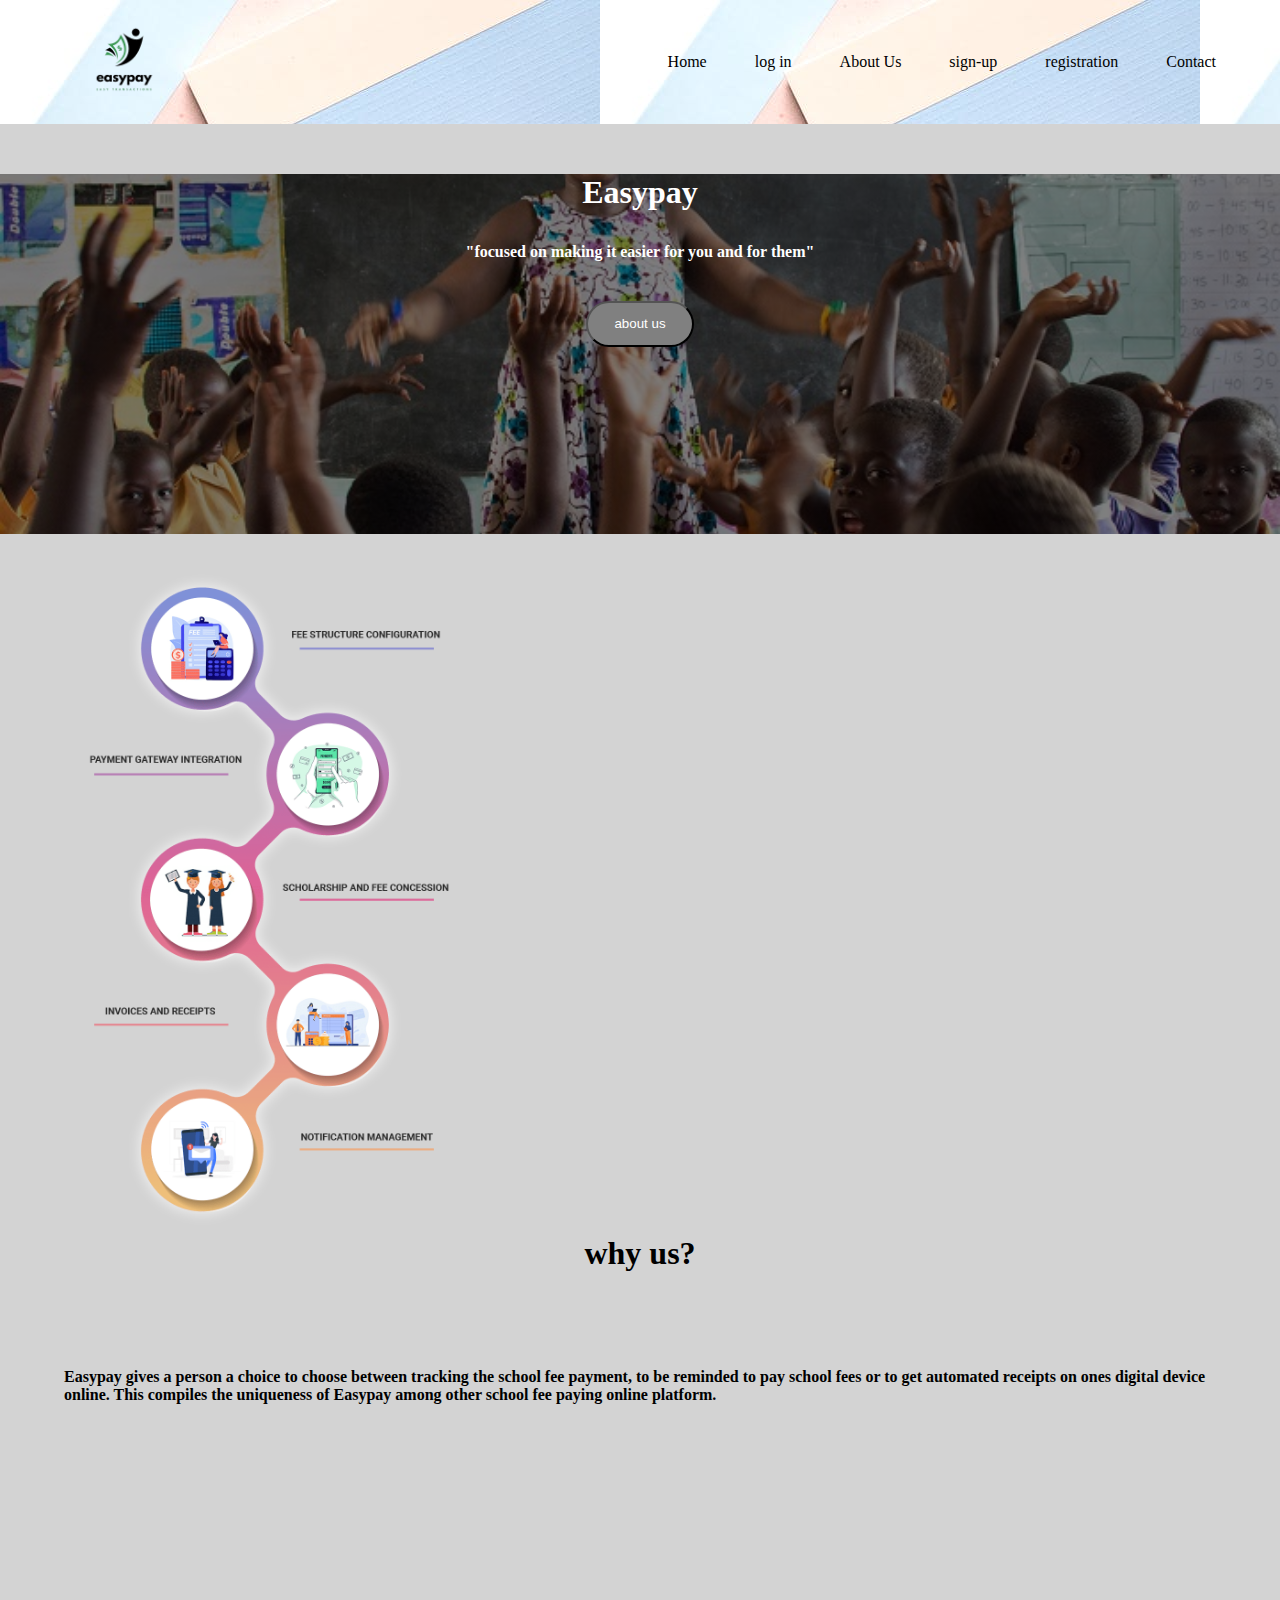
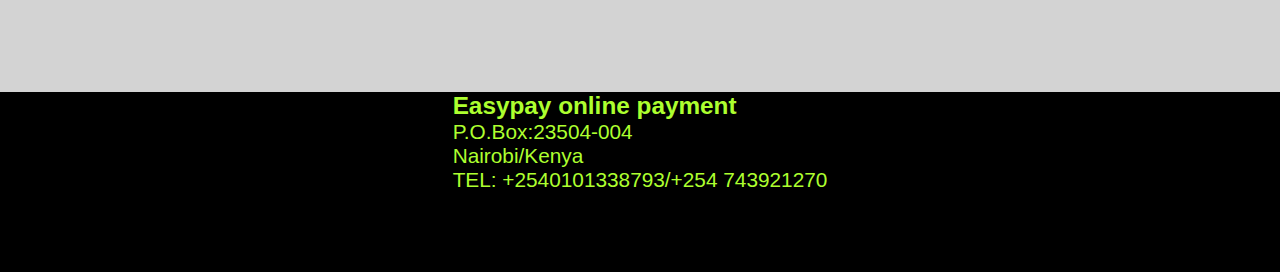
==== index.html @ 9a8cb8c9 "added a some changes" ====
<!DOCTYPE html>
<html lang="en">
  <head>
    <meta charset="UTF-8" />
    <meta name="viewport" content="width=device-width, initial-scale=1.0" />
    <title>Easypay</title>
    <link rel="preconnect" href="https://fonts.googleapis.com" />
    <link rel="preconnect" href="https://fonts.gstatic.com" crossorigin />
    <link
      href="https://fonts.googleapis.com/css2?family=Kanit:wght@400;700&display=swap"
      rel="stylesheet"
    />
    <link
      rel="stylesheet"
      href="https://cdnjs.cloudflare.com/ajax/libs/font-awesome/6.5.1/css/all.min.css"
      integrity="sha512-DTOQO9RWCH3ppGqcWaEA1BIZOC6xxalwEsw9c2QQeAIftl+Vegovlnee1c9QX4TctnWMn13TZye+giMm8e2LwA=="
      crossorigin="anonymous"
      referrerpolicy="no-referrer"
    />

    <link href="css/style.css" rel="stylesheet" />
  </head>
  <body>
    <nav class="nav">
      <div class="container">
        <div class="nav__container">
          <div class="nav--left">
            <img src="images/dear.png" width="120px" />
          </div>
          <div class="nav--right">
            <ul>
              <li><a href="index.html">Home</a></li>

              <li><a href="log-in.html">log in</a></li>
              <li><a href="about-us.html">About Us</a></li>
              <li><a href="sign-up.html">sign-up</a></li>

              <li><a href="registrtion.html">registration</a></li>
              <li><a href="contact-us.html">Contact</a></li>
            </ul>
          </div>

          <div class="nav__menu">
            <i class="fa-solid fa-bars"></i>
          </div>
        </div>
      </div>
    </nav>
    <section class="hero">
      <div class="container">
        <div class="hero__content">
          <div class="hero__content--right">
            <h1>Easypay</h1>
            <p>"focused on making it easier for you and for them"</p>
          </div>
          <div class="btn">
            <button>about us</button>
          </div>
        </div>
      </div>
    </section>

    <section class="main">
      <div class="container">
        <div class="main__content">
          <img src="images/child.png" alt="learning tree logo" width="400" />
          <div>
            <h1>why us?</h1>
            <p>
              Easypay gives a person a choice to choose between tracking the
              school fee payment, to be reminded to pay school fees or to get
              automated receipts on ones digital device online. This compiles
              the uniqueness of Easypay among other school fee paying online
              platform.
            </p>
          </div>
        </div>
      </div>
    </section>
    <footer>
      <div class="footer_cont">
        <div class="footer___para">
          <h3>Easypay online payment</h3>
          <p>P.O.Box:23504-004</p>
          <div class="head">
            <p>Nairobi/Kenya</p>
          </div>
          <p>
            <i class="fa-solid fa-phone"></i> TEL: +2540101338793/+254
            743921270
          </p>

          <div class="social">
            <i class="fa-brands fa-facebook"></i>
            <i class="fa-brands fa-instagram"></i>
            <i class="fa-brands fa-twitter"></i>
          </div>
        </div>
      </div>
    </footer>
  </header>


  <link href="../css/style.css" rel="stylesheet" />
</head>
<body>
  </body>
</html>
---- css/style.css ----
.nav {
  background: url("../../../../../images/project images/background.jpeg");
}
.nav__container {
  display: flex;
  justify-content: space-between;
  align-items: center;
  flex-direction: row;
  flex-wrap: wrap;
}
.nav--right ul {
  display: flex;
  justify-content: space-between;
  align-items: center;
  flex-direction: row;
  flex-wrap: wrap;
  list-style-type: none;
  gap: 3em;
}
.nav--right ul li:hover a {
  color: #00bf63;
}
.nav--right ul li a {
  text-decoration: none;
  color: black;
}
.nav__menu {
  display: none;
}

@media screen and (max-width: 600px) {
  .nav {
    background: aqua;
  }
  .nav--right {
    display: none;
  }
  .nav__menu {
    display: block;
    z-index: 1;
  }
}
.hero {
  height: 40vh;
  background: linear-gradient(rgba(0, 0, 0, 0.5), rgba(0, 0, 0, 0.5)), url("../../../images/edu.jpg") no-repeat center center/cover;
  margin-top: 3em;
}

.hero__content {
  display: flex;
  justify-content: center;
  align-items: center;
  flex-direction: column;
  flex-wrap: wrap;
  color: white;
}
.hero__content h1 {
  text-align: center;
  font-weight: bold;
}
.hero__content p {
  font-weight: bold;
  margin-top: 2em;
}
.hero__content button {
  display: flex;
  justify-content: center;
  align-items: center;
  flex-direction: row;
  flex-wrap: wrap;
  padding: 1em 2em;
  border-radius: 2em;
  text-align: center;
  background-color: grey;
  color: white;
  margin-top: 3em;
}
.hero__content button:hover {
  color: #00bf63;
}

.main {
  display: flex;
  justify-content: center;
  align-items: center;
  flex-direction: row;
  flex-wrap: wrap;
}

.main__content {
  display: flex;
  justify-content: space-between;
  align-items: center;
  flex-direction: row;
  flex-wrap: wrap;
  margin-top: 2em;
}
.main__content h1 {
  display: flex;
  justify-content: center;
  align-items: center;
  flex-direction: row;
  flex-wrap: wrap;
  margin-bottom: 3em;
}
.main__content p {
  display: flex;
  justify-content: center;
  align-items: center;
  flex-direction: row;
  flex-wrap: wrap;
  flex: 1;
  margin-bottom: 5em;
  font-weight: bold;
}
@media screen and (max-width: 600px) {
  .main__content p {
    display: flex;
    justify-content: center;
    align-items: center;
    flex-direction: wrap;
    flex-wrap: wrap;
  }
}

* {
  margin: 0;
  padding: 0;
  box-sizing: border-box;
}

.container {
  width: 90%;
  margin: 0 auto;
}

header {
  background-color: grey;
}

nav {
  margin-bottom: 50px;
}

.about__us {
  background-image: url("../images/pexels-rfstudio-3810792.jpg");
  background-repeat: no-repeat;
  background-position: center;
  background-size: cover;
  height: 70vh;
}

.path {
  font-weight: bolder;
  font-size: x-large;
  color: black;
  margin-top: 1%;
  text-align: center;
}
.path .h1 {
  color: #00bf63;
}

.about-us__mission {
  display: flex;
  justify-content: center;
  align-items: center;
  flex-direction: row;
  flex-wrap: wrap;
  margin-bottom: 4%;
  gap: 5%;
  font-weight: bold;
  font-size: medium;
}
.about-us__mission .about-us__stress {
  background-color: black;
  padding: 40px;
  margin: 50px;
  line-height: normal;
  color: aliceblue;
}
.about-us__mission .about-us__sucess {
  background-color: black;
  padding: 20px;
  margin: 50px;
  color: aliceblue;
}

.patners {
  display: flex;
  justify-content: center;
  align-items: center;
  flex-direction: row;
  flex-wrap: wrap;
}

footer {
  background-color: black;
  height: 20vh;
  font-size: large;
  font-weight: bold;
  font-style: italic;
  font: 1.3em sans-serif;
  margin-top: 10em;
}
footer .footer_cont {
  display: flex;
  justify-content: center;
  align-items: center;
  flex-direction: row;
  flex-wrap: wrap;
  color: greenyellow;
}
footer .footer_cont .social {
  display: flex;
  justify-content: space-between;
  align-items: center;
  flex-direction: row;
  flex-wrap: wrap;
  margin-top: 5%;
  color: white;
}

header {
  background-color: lightgray;
}

.log-in {
  display: flex;
  justify-content: center;
  align-items: center;
  flex-direction: row;
  flex-wrap: wrap;
  margin-top: 2%;
  margin-bottom: 5%;
  gap: 4%;
}
.log-in .forms input {
  padding: 35px 40px;
  width: 350px;
  margin: 20px;
  box-sizing: border-box;
}
.log-in .blu {
  background-color: black;
  padding: 10px;
  width: 170px;
  margin: 10px;
  display: block;
  color: aliceblue;
  font-size: larger;
  font-weight: bold;
}

body {
  background-color: lightgrey;
}

.form__container {
  display: flex;
  justify-content: center;
  align-items: center;
  flex-direction: column;
  flex-wrap: wrap;
  gap: 3em;
  margin-top: 7em;
}
.form input {
  border: none;
  padding: 2em 7em;
}
.form .bton {
  padding: 2em 7em;
  background-color: black;
  color: white;
}
.form .bton:hover {
  color: #00bf63;
}

.Contact {
  display: flex;
  justify-content: center;
  align-items: center;
  flex-direction: row;
  flex-wrap: wrap;
  margin-top: 2%;
  margin-bottom: 5%;
  gap: 1%;
}
.Contact .forms input {
  padding: 20px 40px;
  width: 350px;
  margin: 20px;
  box-sizing: border-box;
  border: 4em;
  border-radius: 4em;
}
.Contact .blu {
  background-color: black;
  padding: 10px;
  width: 170px;
  margin: 10px;
  display: block;
  color: aliceblue;
  font-size: larger;
  font-weight: bold;
  border-radius: 4em;
  cursor: pointer;
}
.Contact .cols h1 {
  color: green;
}
.Contact .requiments {
  font-size: larger;
  font-weight: bolder;
}

.textarea {
  display: flex;
  justify-content: center;
  align-items: center;
  flex-direction: row;
  flex-wrap: wrap;
}

.heading4 {
  color: green;
}

.patnership {
  display: flex;
  justify-content: center;
  align-items: center;
  flex-direction: row;
  flex-wrap: wrap;
  margin-top: 2%;
  gap: 4%;
}
---- css/style.css ----
.nav {
  background: url("../../../../../images/project images/background.jpeg");
}
.nav__container {
  display: flex;
  justify-content: space-between;
  align-items: center;
  flex-direction: row;
  flex-wrap: wrap;
}
.nav--right ul {
  display: flex;
  justify-content: space-between;
  align-items: center;
  flex-direction: row;
  flex-wrap: wrap;
  list-style-type: none;
  gap: 3em;
}
.nav--right ul li:hover a {
  color: #00bf63;
}
.nav--right ul li a {
  text-decoration: none;
  color: black;
}
.nav__menu {
  display: none;
}

@media screen and (max-width: 600px) {
  .nav {
    background: aqua;
  }
  .nav--right {
    display: none;
  }
  .nav__menu {
    display: block;
    z-index: 1;
  }
}
.hero {
  height: 40vh;
  background: linear-gradient(rgba(0, 0, 0, 0.5), rgba(0, 0, 0, 0.5)), url("../../../images/edu.jpg") no-repeat center center/cover;
  margin-top: 3em;
}

.hero__content {
  display: flex;
  justify-content: center;
  align-items: center;
  flex-direction: column;
  flex-wrap: wrap;
  color: white;
}
.hero__content h1 {
  text-align: center;
  font-weight: bold;
}
.hero__content p {
  font-weight: bold;
  margin-top: 2em;
}
.hero__content button {
  display: flex;
  justify-content: center;
  align-items: center;
  flex-direction: row;
  flex-wrap: wrap;
  padding: 1em 2em;
  border-radius: 2em;
  text-align: center;
  background-color: grey;
  color: white;
  margin-top: 3em;
}
.hero__content button:hover {
  color: #00bf63;
}

.main {
  display: flex;
  justify-content: center;
  align-items: center;
  flex-direction: row;
  flex-wrap: wrap;
}

.main__content {
  display: flex;
  justify-content: space-between;
  align-items: center;
  flex-direction: row;
  flex-wrap: wrap;
  margin-top: 2em;
}
.main__content h1 {
  display: flex;
  justify-content: center;
  align-items: center;
  flex-direction: row;
  flex-wrap: wrap;
  margin-bottom: 3em;
}
.main__content p {
  display: flex;
  justify-content: center;
  align-items: center;
  flex-direction: row;
  flex-wrap: wrap;
  flex: 1;
  margin-bottom: 5em;
  font-weight: bold;
}
@media screen and (max-width: 600px) {
  .main__content p {
    display: flex;
    justify-content: center;
    align-items: center;
    flex-direction: wrap;
    flex-wrap: wrap;
  }
}

* {
  margin: 0;
  padding: 0;
  box-sizing: border-box;
}

.container {
  width: 90%;
  margin: 0 auto;
}

header {
  background-color: grey;
}

nav {
  margin-bottom: 50px;
}

.about__us {
  background-image: url("../images/pexels-rfstudio-3810792.jpg");
  background-repeat: no-repeat;
  background-position: center;
  background-size: cover;
  height: 70vh;
}

.path {
  font-weight: bolder;
  font-size: x-large;
  color: black;
  margin-top: 1%;
  text-align: center;
}
.path .h1 {
  color: #00bf63;
}

.about-us__mission {
  display: flex;
  justify-content: center;
  align-items: center;
  flex-direction: row;
  flex-wrap: wrap;
  margin-bottom: 4%;
  gap: 5%;
  font-weight: bold;
  font-size: medium;
}
.about-us__mission .about-us__stress {
  background-color: black;
  padding: 40px;
  margin: 50px;
  line-height: normal;
  color: aliceblue;
}
.about-us__mission .about-us__sucess {
  background-color: black;
  padding: 20px;
  margin: 50px;
  color: aliceblue;
}

.patners {
  display: flex;
  justify-content: center;
  align-items: center;
  flex-direction: row;
  flex-wrap: wrap;
}

footer {
  background-color: black;
  height: 20vh;
  font-size: large;
  font-weight: bold;
  font-style: italic;
  font: 1.3em sans-serif;
  margin-top: 10em;
}
footer .footer_cont {
  display: flex;
  justify-content: center;
  align-items: center;
  flex-direction: row;
  flex-wrap: wrap;
  color: greenyellow;
}
footer .footer_cont .social {
  display: flex;
  justify-content: space-between;
  align-items: center;
  flex-direction: row;
  flex-wrap: wrap;
  margin-top: 5%;
  color: white;
}

header {
  background-color: lightgray;
}

.log-in {
  display: flex;
  justify-content: center;
  align-items: center;
  flex-direction: row;
  flex-wrap: wrap;
  margin-top: 2%;
  margin-bottom: 5%;
  gap: 4%;
}
.log-in .forms input {
  padding: 35px 40px;
  width: 350px;
  margin: 20px;
  box-sizing: border-box;
}
.log-in .blu {
  background-color: black;
  padding: 10px;
  width: 170px;
  margin: 10px;
  display: block;
  color: aliceblue;
  font-size: larger;
  font-weight: bold;
}

body {
  background-color: lightgrey;
}

.form__container {
  display: flex;
  justify-content: center;
  align-items: center;
  flex-direction: column;
  flex-wrap: wrap;
  gap: 3em;
  margin-top: 7em;
}
.form input {
  border: none;
  padding: 2em 7em;
}
.form .bton {
  padding: 2em 7em;
  background-color: black;
  color: white;
}
.form .bton:hover {
  color: #00bf63;
}

.Contact {
  display: flex;
  justify-content: center;
  align-items: center;
  flex-direction: row;
  flex-wrap: wrap;
  margin-top: 2%;
  margin-bottom: 5%;
  gap: 1%;
}
.Contact .forms input {
  padding: 20px 40px;
  width: 350px;
  margin: 20px;
  box-sizing: border-box;
  border: 4em;
  border-radius: 4em;
}
.Contact .blu {
  background-color: black;
  padding: 10px;
  width: 170px;
  margin: 10px;
  display: block;
  color: aliceblue;
  font-size: larger;
  font-weight: bold;
  border-radius: 4em;
  cursor: pointer;
}
.Contact .cols h1 {
  color: green;
}
.Contact .requiments {
  font-size: larger;
  font-weight: bolder;
}

.textarea {
  display: flex;
  justify-content: center;
  align-items: center;
  flex-direction: row;
  flex-wrap: wrap;
}

.heading4 {
  color: green;
}

.patnership {
  display: flex;
  justify-content: center;
  align-items: center;
  flex-direction: row;
  flex-wrap: wrap;
  margin-top: 2%;
  gap: 4%;
}
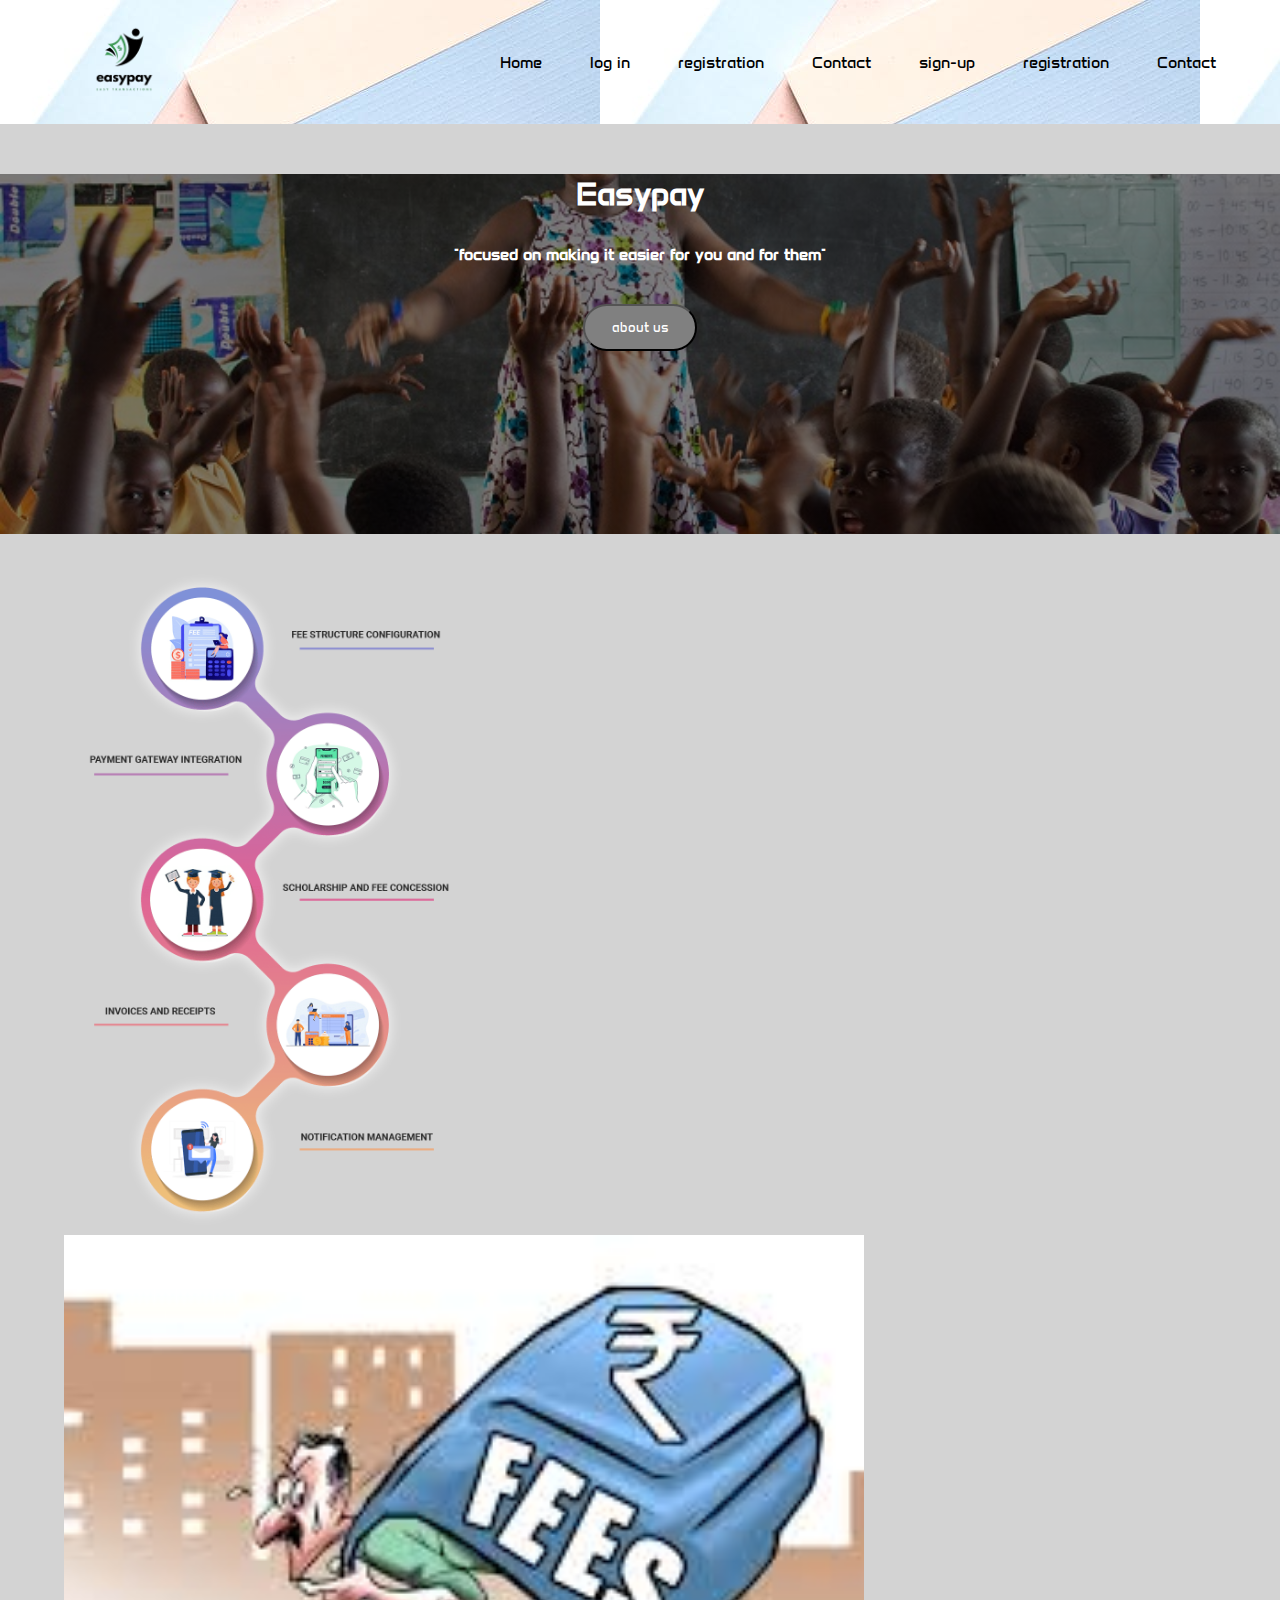
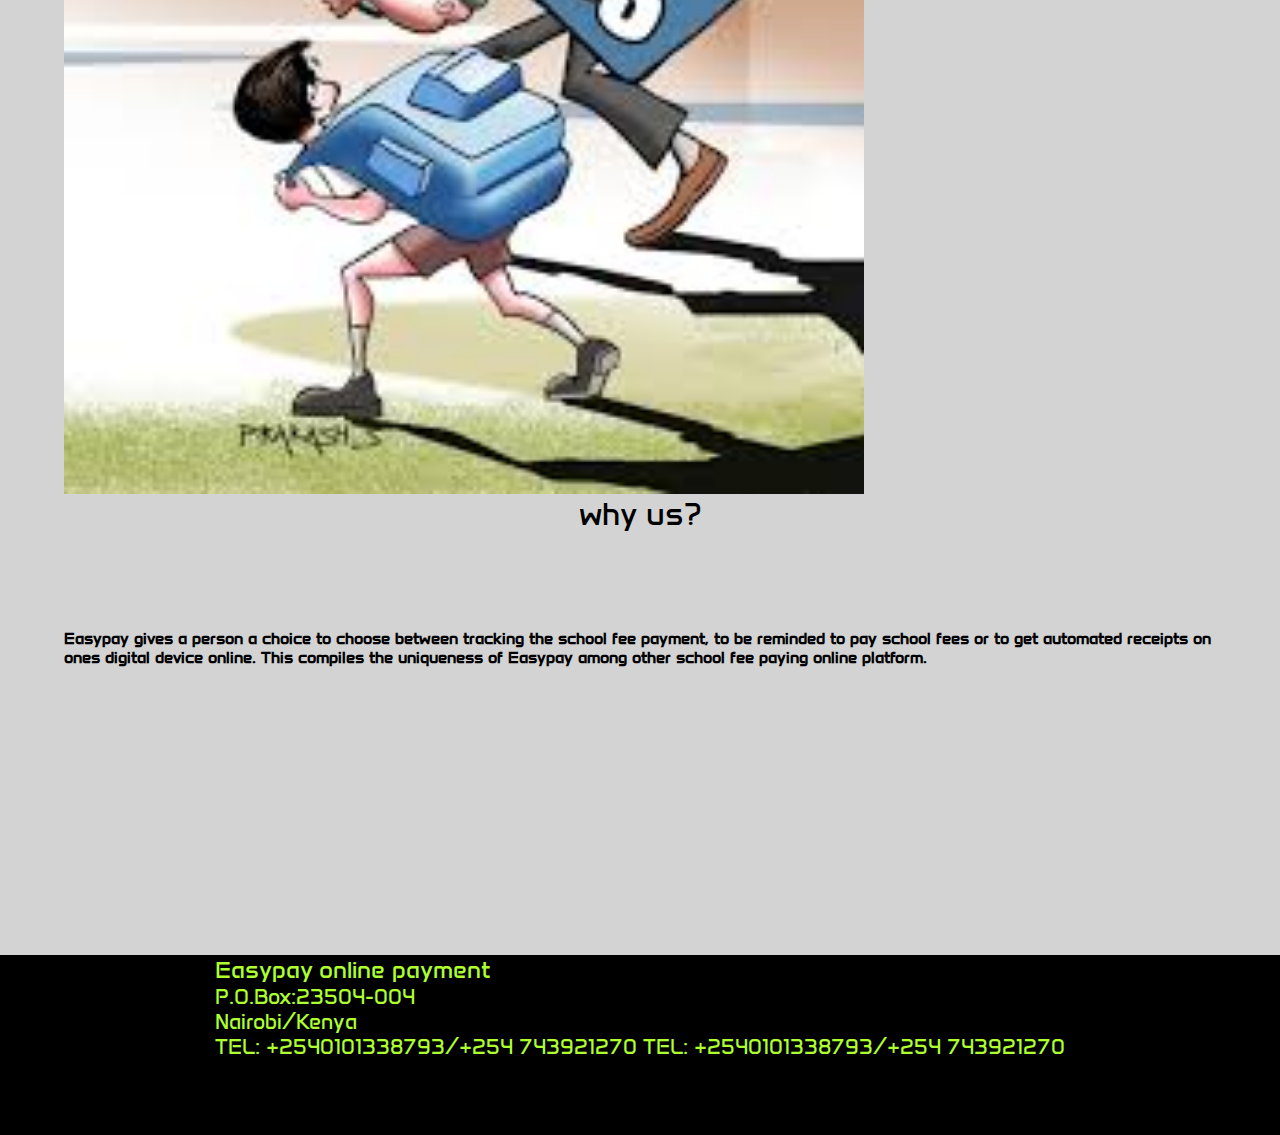
==== commit 030df93e: "Merge branch 'development' into zulfero" ====
--- a/index.html
+++ b/index.html
@@ -4,12 +4,6 @@
     <meta charset="UTF-8" />
     <meta name="viewport" content="width=device-width, initial-scale=1.0" />
     <title>Easypay</title>
-    <link rel="preconnect" href="https://fonts.googleapis.com" />
-    <link rel="preconnect" href="https://fonts.gstatic.com" crossorigin />
-    <link
-      href="https://fonts.googleapis.com/css2?family=Kanit:wght@400;700&display=swap"
-      rel="stylesheet"
-    />
     <link
       rel="stylesheet"
       href="https://cdnjs.cloudflare.com/ajax/libs/font-awesome/6.5.1/css/all.min.css"
@@ -30,16 +24,18 @@
           <div class="nav--right">
             <ul>
               <li><a href="index.html">Home</a></li>
+              <li><a href="log-in.html">log in</a></li>
 
-              <li><a href="log-in.html">log in</a></li>
-              <li><a href="about-us.html">About Us</a></li>
+              <li><a href="registration.html">registration</a></li>
+              <li><a href="#">Contact</a></li>
+
               <li><a href="sign-up.html">sign-up</a></li>
 
               <li><a href="registrtion.html">registration</a></li>
               <li><a href="contact-us.html">Contact</a></li>
+
             </ul>
           </div>
-
           <div class="nav__menu">
             <i class="fa-solid fa-bars"></i>
           </div>
@@ -64,6 +60,7 @@
       <div class="container">
         <div class="main__content">
           <img src="images/child.png" alt="learning tree logo" width="400" />
+          <img src="images/images.jpeg" alt="learning circle" width="800" />
           <div>
             <h1>why us?</h1>
             <p>
@@ -86,8 +83,11 @@
             <p>Nairobi/Kenya</p>
           </div>
           <p>
+            <i class="fa-solid fa-phone"></i> TEL: +2540101338793/+254 743921270
+
             <i class="fa-solid fa-phone"></i> TEL: +2540101338793/+254
             743921270
+
           </p>
 
           <div class="social">
@@ -98,11 +98,13 @@
         </div>
       </div>
     </footer>
+
   </header>
 
 
   <link href="../css/style.css" rel="stylesheet" />
 </head>
 <body>
+
   </body>
 </html>
--- a/css/style.css
+++ b/css/style.css
@@ -1,3 +1,4 @@
+@import url("https://fonts.googleapis.com/css2?family=Anta&family=Kanit:wght@400;700&family=Roboto+Mono:ital,wght@0,100..700;1,100..700&display=swap");
 .nav {
   background: url("../../../../../images/project images/background.jpeg");
 }
@@ -123,10 +124,17 @@
   }
 }
 
+body {
+  background-color: lightgrey;
+}
+
 * {
   margin: 0;
   padding: 0;
   box-sizing: border-box;
+  font-family: "Anta", sans-serif;
+  font-weight: 400;
+  font-style: normal;
 }
 
 .container {
@@ -143,22 +151,35 @@
 }
 
 .about__us {
-  background-image: url("../images/pexels-rfstudio-3810792.jpg");
+  background-image: url("../../../images/pexels-rfstudio-3810792.jpg");
   background-repeat: no-repeat;
   background-position: center;
   background-size: cover;
-  height: 70vh;
+  height: 90vh;
+}
+.about__us .path {
+  font-weight: bold;
+  font-size: x-large;
+  color: black;
 }
 
 .path {
-  font-weight: bolder;
+  font-weight: bold;
   font-size: x-large;
   color: black;
   margin-top: 1%;
   text-align: center;
-}
-.path .h1 {
+  height: 100vh;
+  margin: 5em;
+}
+
+.h1 {
   color: #00bf63;
+}
+
+.path {
+  font-weight: bold;
+  font-size: x-large;
 }
 
 .about-us__mission {
@@ -252,10 +273,6 @@
   font-weight: bold;
 }
 
-body {
-  background-color: lightgrey;
-}
-
 .form__container {
   display: flex;
   justify-content: center;
@@ -277,6 +294,34 @@
 .form .bton:hover {
   color: #00bf63;
 }
+
+
+.register {
+  background: linear-gradient(rgba(0, 0, 0, 0.5), rgba(0, 0, 0, 0.5)), url("../../../images/reg.jpeg") no-repeat center center/cover;
+  height: 100vh;
+}
+.register__container {
+  display: flex;
+  justify-content: center;
+  align-items: center;
+  flex-direction: column;
+  flex-wrap: wrap;
+  gap: 2em;
+}
+.register input {
+  border: none;
+  padding: 2em 7em;
+  border-radius: 2em 2em;
+}
+.register label {
+  display: flex;
+  justify-content: flex-start;
+  align-items: center;
+  flex-direction: row;
+  flex-wrap: wrap;
+  gap: 2em;
+}
+.register--right {
 
 .Contact {
   display: flex;
@@ -317,12 +362,23 @@
 }
 
 .textarea {
-  display: flex;
-  justify-content: center;
-  align-items: center;
-  flex-direction: row;
-  flex-wrap: wrap;
-}
+
+  display: flex;
+  justify-content: center;
+  align-items: center;
+  flex-direction: row;
+  flex-wrap: wrap;
+}
+
+.nav__container--radio {
+  display: flex;
+  justify-content: center;
+  align-items: center;
+  flex-direction: column;
+  flex-wrap: wrap;
+  margin-top: 2em;
+}
+.nav__container--radio label {
 
 .heading4 {
   color: green;
@@ -334,6 +390,10 @@
   align-items: center;
   flex-direction: row;
   flex-wrap: wrap;
+
+  gap: 1em;
+
   margin-top: 2%;
   gap: 4%;
+
 }--- a/css/style.css
+++ b/css/style.css
@@ -1,3 +1,4 @@
+@import url("https://fonts.googleapis.com/css2?family=Anta&family=Kanit:wght@400;700&family=Roboto+Mono:ital,wght@0,100..700;1,100..700&display=swap");
 .nav {
   background: url("../../../../../images/project images/background.jpeg");
 }
@@ -123,10 +124,17 @@
   }
 }
 
+body {
+  background-color: lightgrey;
+}
+
 * {
   margin: 0;
   padding: 0;
   box-sizing: border-box;
+  font-family: "Anta", sans-serif;
+  font-weight: 400;
+  font-style: normal;
 }
 
 .container {
@@ -143,22 +151,35 @@
 }
 
 .about__us {
-  background-image: url("../images/pexels-rfstudio-3810792.jpg");
+  background-image: url("../../../images/pexels-rfstudio-3810792.jpg");
   background-repeat: no-repeat;
   background-position: center;
   background-size: cover;
-  height: 70vh;
+  height: 90vh;
+}
+.about__us .path {
+  font-weight: bold;
+  font-size: x-large;
+  color: black;
 }
 
 .path {
-  font-weight: bolder;
+  font-weight: bold;
   font-size: x-large;
   color: black;
   margin-top: 1%;
   text-align: center;
-}
-.path .h1 {
+  height: 100vh;
+  margin: 5em;
+}
+
+.h1 {
   color: #00bf63;
+}
+
+.path {
+  font-weight: bold;
+  font-size: x-large;
 }
 
 .about-us__mission {
@@ -252,10 +273,6 @@
   font-weight: bold;
 }
 
-body {
-  background-color: lightgrey;
-}
-
 .form__container {
   display: flex;
   justify-content: center;
@@ -277,6 +294,34 @@
 .form .bton:hover {
   color: #00bf63;
 }
+
+
+.register {
+  background: linear-gradient(rgba(0, 0, 0, 0.5), rgba(0, 0, 0, 0.5)), url("../../../images/reg.jpeg") no-repeat center center/cover;
+  height: 100vh;
+}
+.register__container {
+  display: flex;
+  justify-content: center;
+  align-items: center;
+  flex-direction: column;
+  flex-wrap: wrap;
+  gap: 2em;
+}
+.register input {
+  border: none;
+  padding: 2em 7em;
+  border-radius: 2em 2em;
+}
+.register label {
+  display: flex;
+  justify-content: flex-start;
+  align-items: center;
+  flex-direction: row;
+  flex-wrap: wrap;
+  gap: 2em;
+}
+.register--right {
 
 .Contact {
   display: flex;
@@ -317,12 +362,23 @@
 }
 
 .textarea {
-  display: flex;
-  justify-content: center;
-  align-items: center;
-  flex-direction: row;
-  flex-wrap: wrap;
-}
+
+  display: flex;
+  justify-content: center;
+  align-items: center;
+  flex-direction: row;
+  flex-wrap: wrap;
+}
+
+.nav__container--radio {
+  display: flex;
+  justify-content: center;
+  align-items: center;
+  flex-direction: column;
+  flex-wrap: wrap;
+  margin-top: 2em;
+}
+.nav__container--radio label {
 
 .heading4 {
   color: green;
@@ -334,6 +390,10 @@
   align-items: center;
   flex-direction: row;
   flex-wrap: wrap;
+
+  gap: 1em;
+
   margin-top: 2%;
   gap: 4%;
+
 }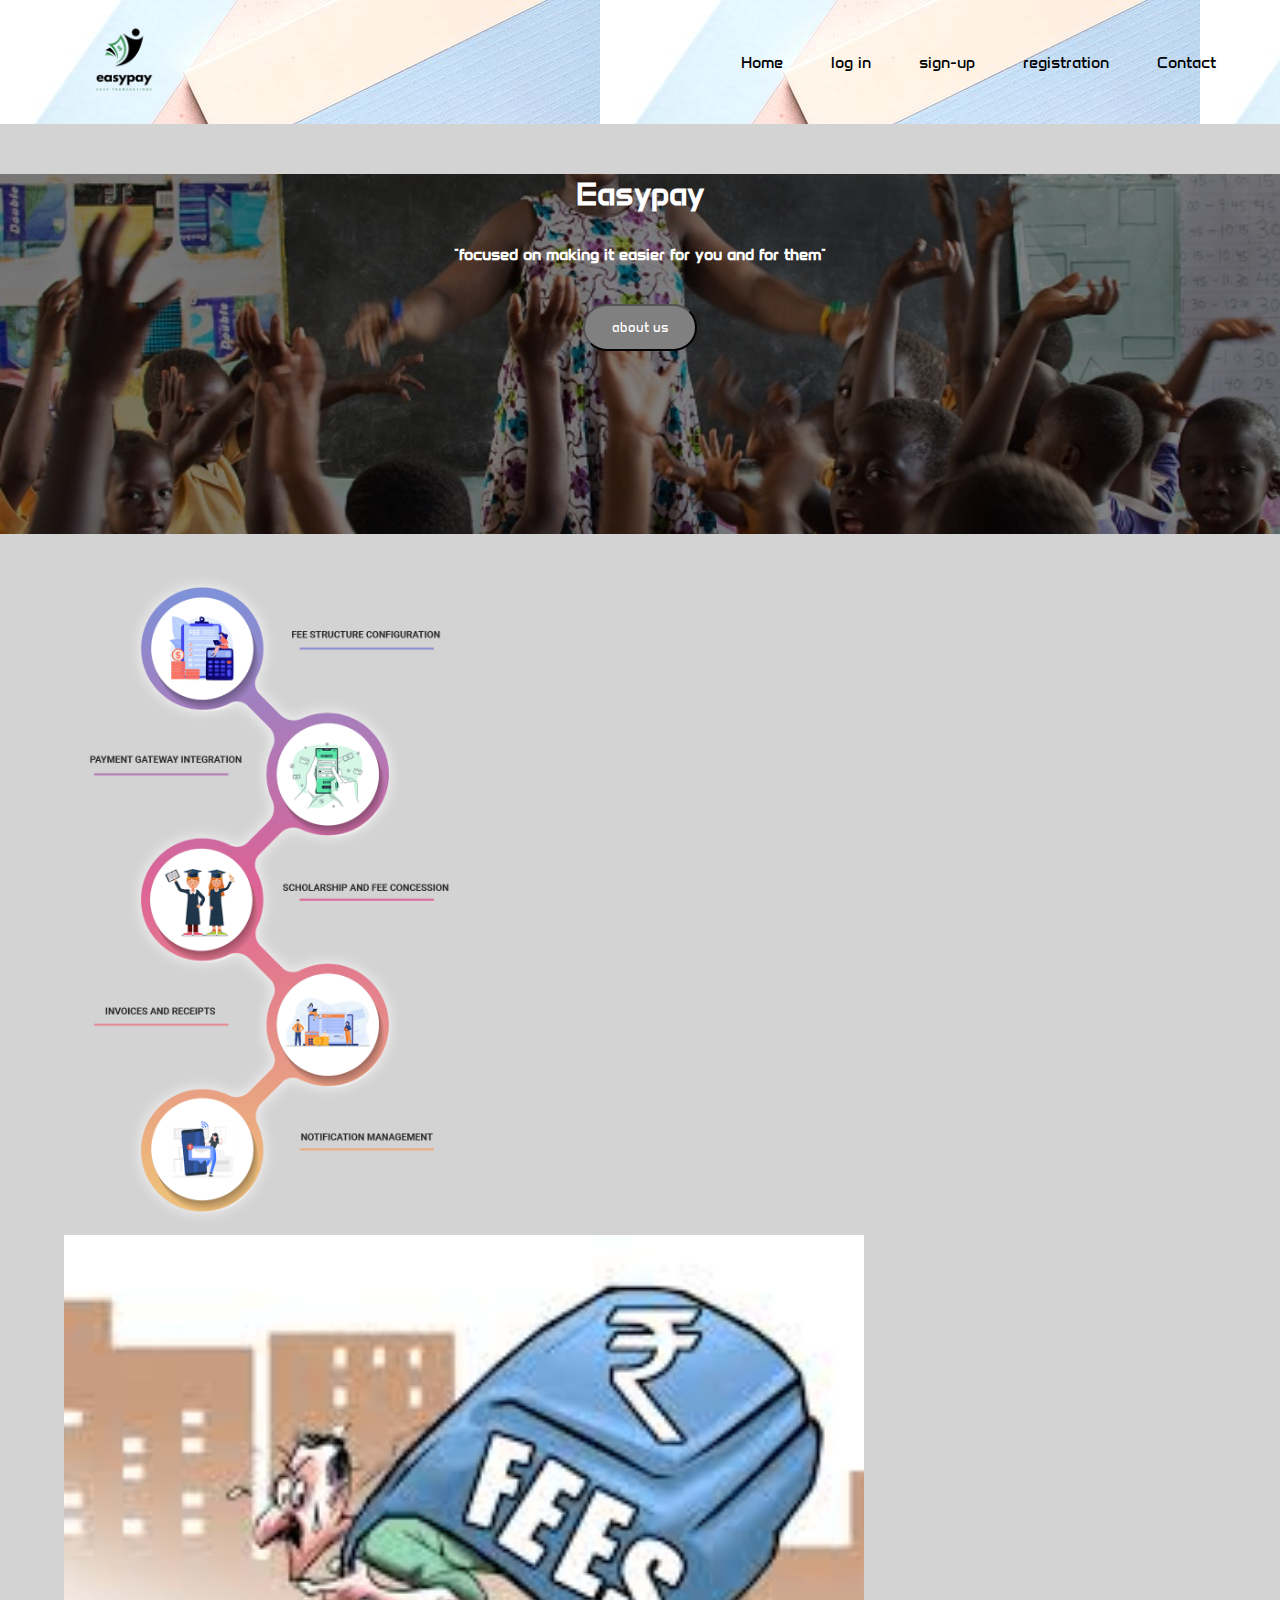
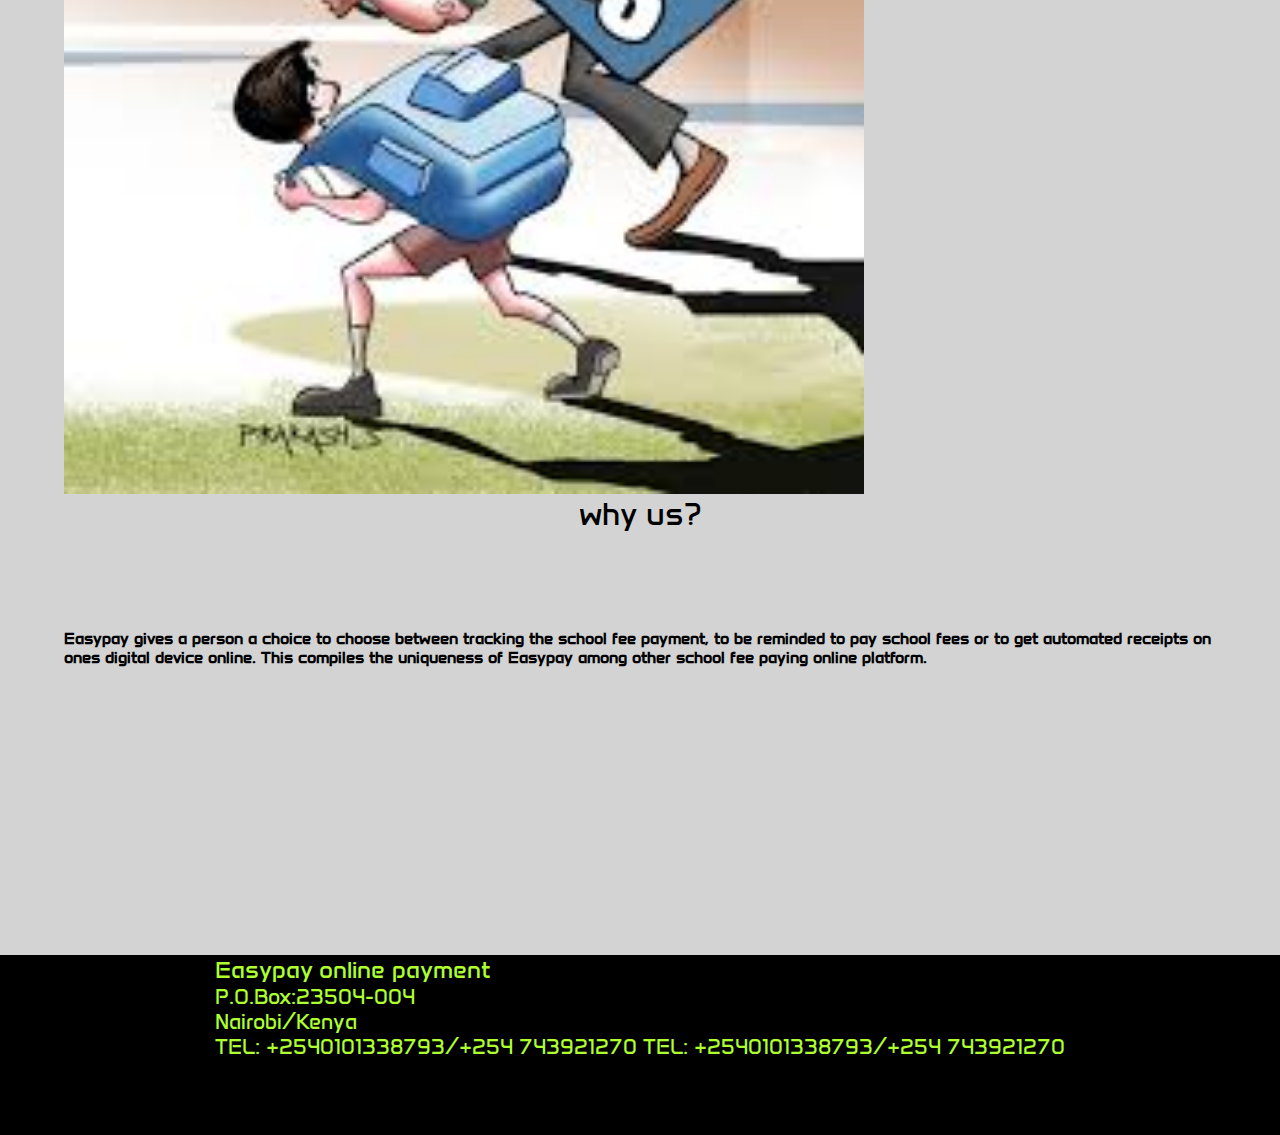
==== commit b29bad6d: "corrected a few mistakes from incoming html and css/sass file" ====
--- a/index.html
+++ b/index.html
@@ -15,96 +15,84 @@
     <link href="css/style.css" rel="stylesheet" />
   </head>
   <body>
-    <nav class="nav">
-      <div class="container">
-        <div class="nav__container">
-          <div class="nav--left">
-            <img src="images/dear.png" width="120px" />
-          </div>
-          <div class="nav--right">
-            <ul>
-              <li><a href="index.html">Home</a></li>
-              <li><a href="log-in.html">log in</a></li>
-
-              <li><a href="registration.html">registration</a></li>
-              <li><a href="#">Contact</a></li>
-
-              <li><a href="sign-up.html">sign-up</a></li>
-
-              <li><a href="registrtion.html">registration</a></li>
-              <li><a href="contact-us.html">Contact</a></li>
-
-            </ul>
-          </div>
-          <div class="nav__menu">
-            <i class="fa-solid fa-bars"></i>
+    <header>
+      <nav class="nav">
+        <div class="container">
+          <div class="nav__container">
+            <div class="nav--left">
+              <img src="images/dear.png" width="120px" />
+            </div>
+            <div class="nav--right">
+              <ul>
+                <li><a href="index.html">Home</a></li>
+                <li><a href="log-in.html">log in</a></li>
+                <li><a href="sign-up.html">sign-up</a></li>
+                <li><a href="registrtion.html">registration</a></li>
+                <li><a href="contact-us.html">Contact</a></li>
+              </ul>
+            </div>
+            <div class="nav__menu">
+              <i class="fa-solid fa-bars"></i>
+            </div>
           </div>
         </div>
-      </div>
-    </nav>
-    <section class="hero">
-      <div class="container">
-        <div class="hero__content">
-          <div class="hero__content--right">
-            <h1>Easypay</h1>
-            <p>"focused on making it easier for you and for them"</p>
-          </div>
-          <div class="btn">
-            <button>about us</button>
+      </nav>
+      <section class="hero">
+        <div class="container">
+          <div class="hero__content">
+            <div class="hero__content--right">
+              <h1>Easypay</h1>
+              <p>"focused on making it easier for you and for them"</p>
+            </div>
+            <div class="btn">
+              <button>about us</button>
+            </div>
           </div>
         </div>
-      </div>
-    </section>
+      </section>
 
-    <section class="main">
-      <div class="container">
-        <div class="main__content">
-          <img src="images/child.png" alt="learning tree logo" width="400" />
-          <img src="images/images.jpeg" alt="learning circle" width="800" />
-          <div>
-            <h1>why us?</h1>
-            <p>
-              Easypay gives a person a choice to choose between tracking the
-              school fee payment, to be reminded to pay school fees or to get
-              automated receipts on ones digital device online. This compiles
-              the uniqueness of Easypay among other school fee paying online
-              platform.
-            </p>
+      <section class="main">
+        <div class="container">
+          <div class="main__content">
+            <img src="images/child.png" alt="learning tree logo" width="400" />
+            <img src="images/images.jpeg" alt="learning circle" width="800" />
+            <div>
+              <h1>why us?</h1>
+              <p>
+                Easypay gives a person a choice to choose between tracking the
+                school fee payment, to be reminded to pay school fees or to get
+                automated receipts on ones digital device online. This compiles
+                the uniqueness of Easypay among other school fee paying online
+                platform.
+              </p>
+            </div>
           </div>
         </div>
-      </div>
-    </section>
-    <footer>
-      <div class="footer_cont">
-        <div class="footer___para">
-          <h3>Easypay online payment</h3>
-          <p>P.O.Box:23504-004</p>
-          <div class="head">
-            <p>Nairobi/Kenya</p>
-          </div>
-          <p>
-            <i class="fa-solid fa-phone"></i> TEL: +2540101338793/+254 743921270
+      </section>
+      <footer>
+        <div class="footer_cont">
+          <div class="footer___para">
+            <h3>Easypay online payment</h3>
+            <p>P.O.Box:23504-004</p>
+            <div class="head">
+              <p>Nairobi/Kenya</p>
+            </div>
+            <p>
+              <i class="fa-solid fa-phone"></i> TEL: +2540101338793/+254
+              743921270
 
-            <i class="fa-solid fa-phone"></i> TEL: +2540101338793/+254
-            743921270
+              <i class="fa-solid fa-phone"></i> TEL: +2540101338793/+254
+              743921270
+            </p>
 
-          </p>
-
-          <div class="social">
-            <i class="fa-brands fa-facebook"></i>
-            <i class="fa-brands fa-instagram"></i>
-            <i class="fa-brands fa-twitter"></i>
+            <div class="social">
+              <i class="fa-brands fa-facebook"></i>
+              <i class="fa-brands fa-instagram"></i>
+              <i class="fa-brands fa-twitter"></i>
+            </div>
           </div>
         </div>
-      </div>
-    </footer>
-
-  </header>
-
-
-  <link href="../css/style.css" rel="stylesheet" />
-</head>
-<body>
-
+      </footer>
+    </header>
   </body>
 </html>
--- a/css/style.css
+++ b/css/style.css
@@ -167,7 +167,6 @@
   font-weight: bold;
   font-size: x-large;
   color: black;
-  margin-top: 1%;
   text-align: center;
   height: 100vh;
   margin: 5em;
@@ -180,6 +179,27 @@
 .path {
   font-weight: bold;
   font-size: x-large;
+}
+
+.about-us__mission {
+  display: flex;
+  justify-content: center;
+  align-items: center;
+  flex-direction: row;
+  flex-wrap: wrap;
+  margin-top: 2%;
+  gap: 5%;
+}
+
+.path {
+  font-weight: bolder;
+  font-size: x-large;
+  color: black;
+  margin-top: 1%;
+  text-align: center;
+}
+.path .h1 {
+  color: #00bf63;
 }
 
 .about-us__mission {
@@ -295,7 +315,6 @@
   color: #00bf63;
 }
 
-
 .register {
   background: linear-gradient(rgba(0, 0, 0, 0.5), rgba(0, 0, 0, 0.5)), url("../../../images/reg.jpeg") no-repeat center center/cover;
   height: 100vh;
@@ -322,6 +341,29 @@
   gap: 2em;
 }
 .register--right {
+  display: flex;
+  justify-content: center;
+  align-items: center;
+  flex-direction: row;
+  flex-wrap: wrap;
+}
+
+.nav__container--radio {
+  display: flex;
+  justify-content: center;
+  align-items: center;
+  flex-direction: column;
+  flex-wrap: wrap;
+  margin-top: 2em;
+}
+.nav__container--radio label {
+  display: flex;
+  justify-content: center;
+  align-items: center;
+  flex-direction: row;
+  flex-wrap: wrap;
+  gap: 1em;
+}
 
 .Contact {
   display: flex;
@@ -362,23 +404,12 @@
 }
 
 .textarea {
-
-  display: flex;
-  justify-content: center;
-  align-items: center;
-  flex-direction: row;
-  flex-wrap: wrap;
-}
-
-.nav__container--radio {
-  display: flex;
-  justify-content: center;
-  align-items: center;
-  flex-direction: column;
-  flex-wrap: wrap;
-  margin-top: 2em;
-}
-.nav__container--radio label {
+  display: flex;
+  justify-content: center;
+  align-items: center;
+  flex-direction: row;
+  flex-wrap: wrap;
+}
 
 .heading4 {
   color: green;
@@ -390,10 +421,6 @@
   align-items: center;
   flex-direction: row;
   flex-wrap: wrap;
-
-  gap: 1em;
-
   margin-top: 2%;
   gap: 4%;
-
 }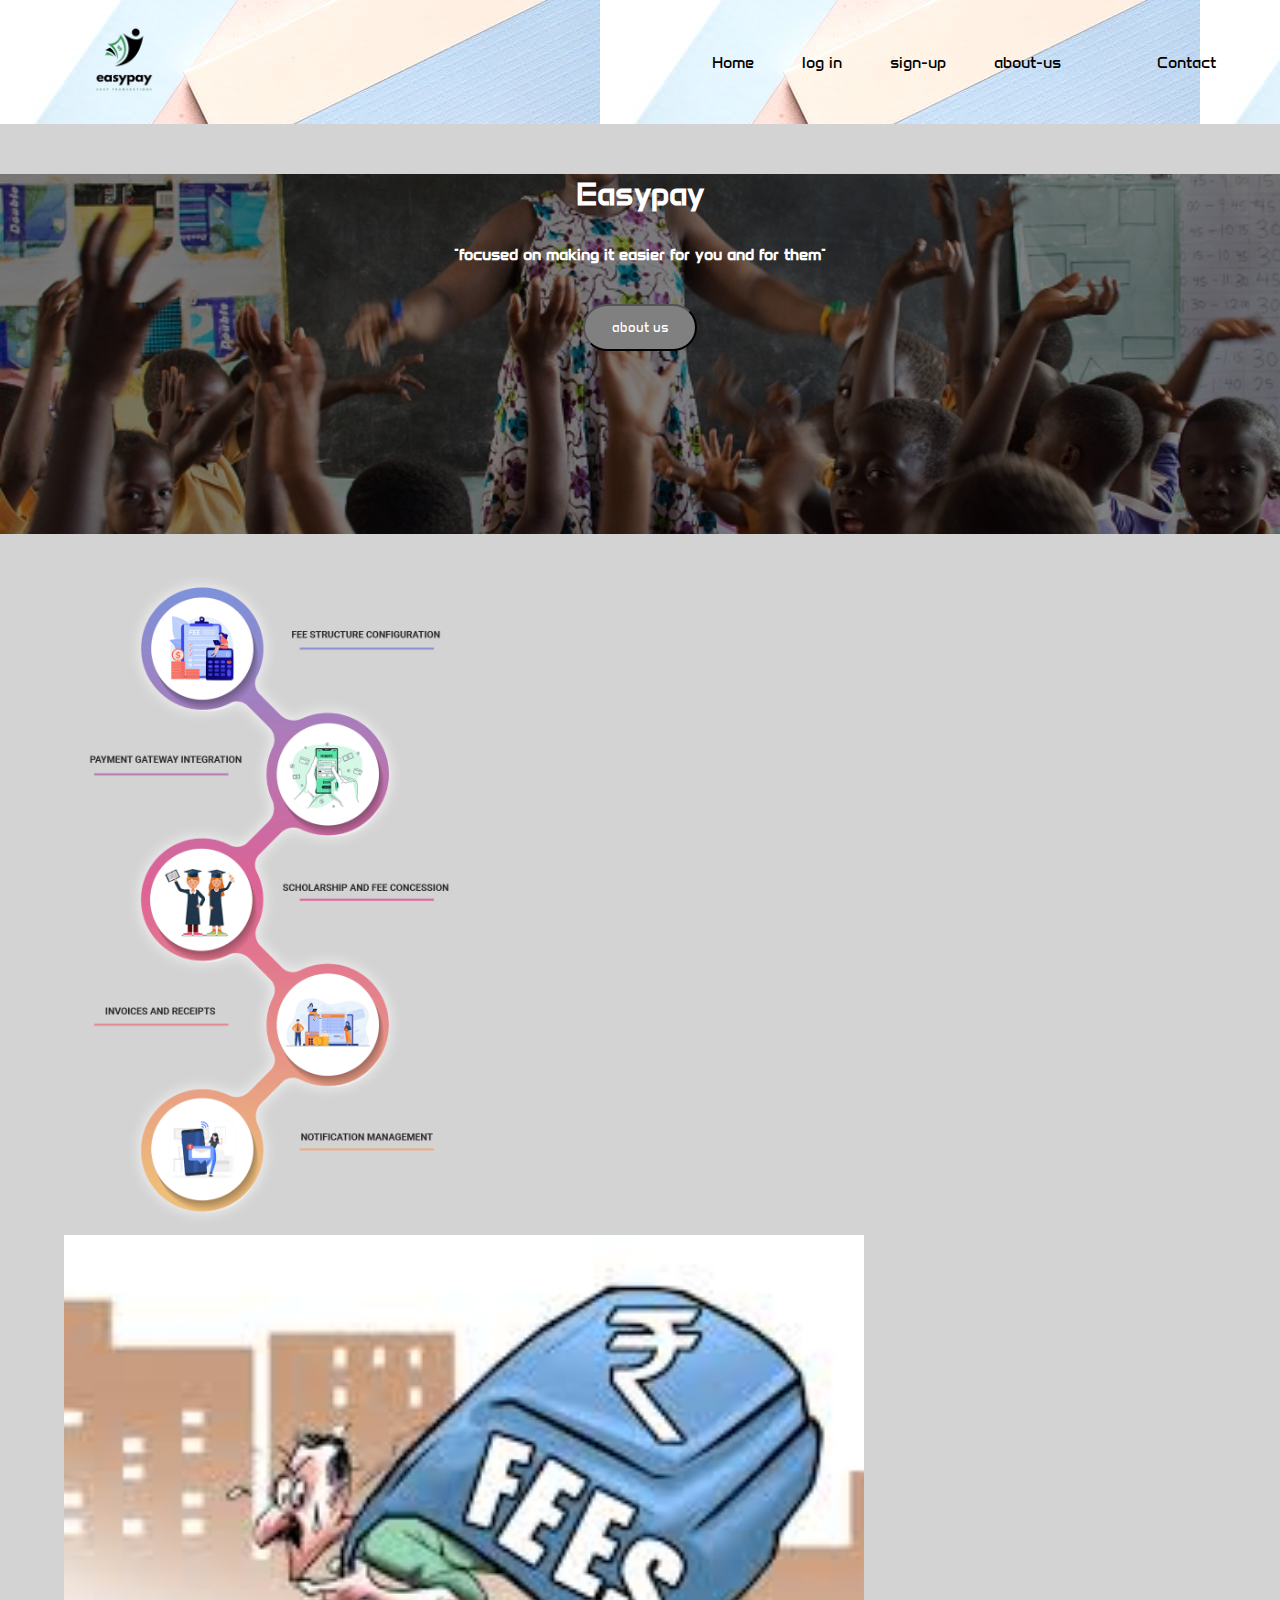
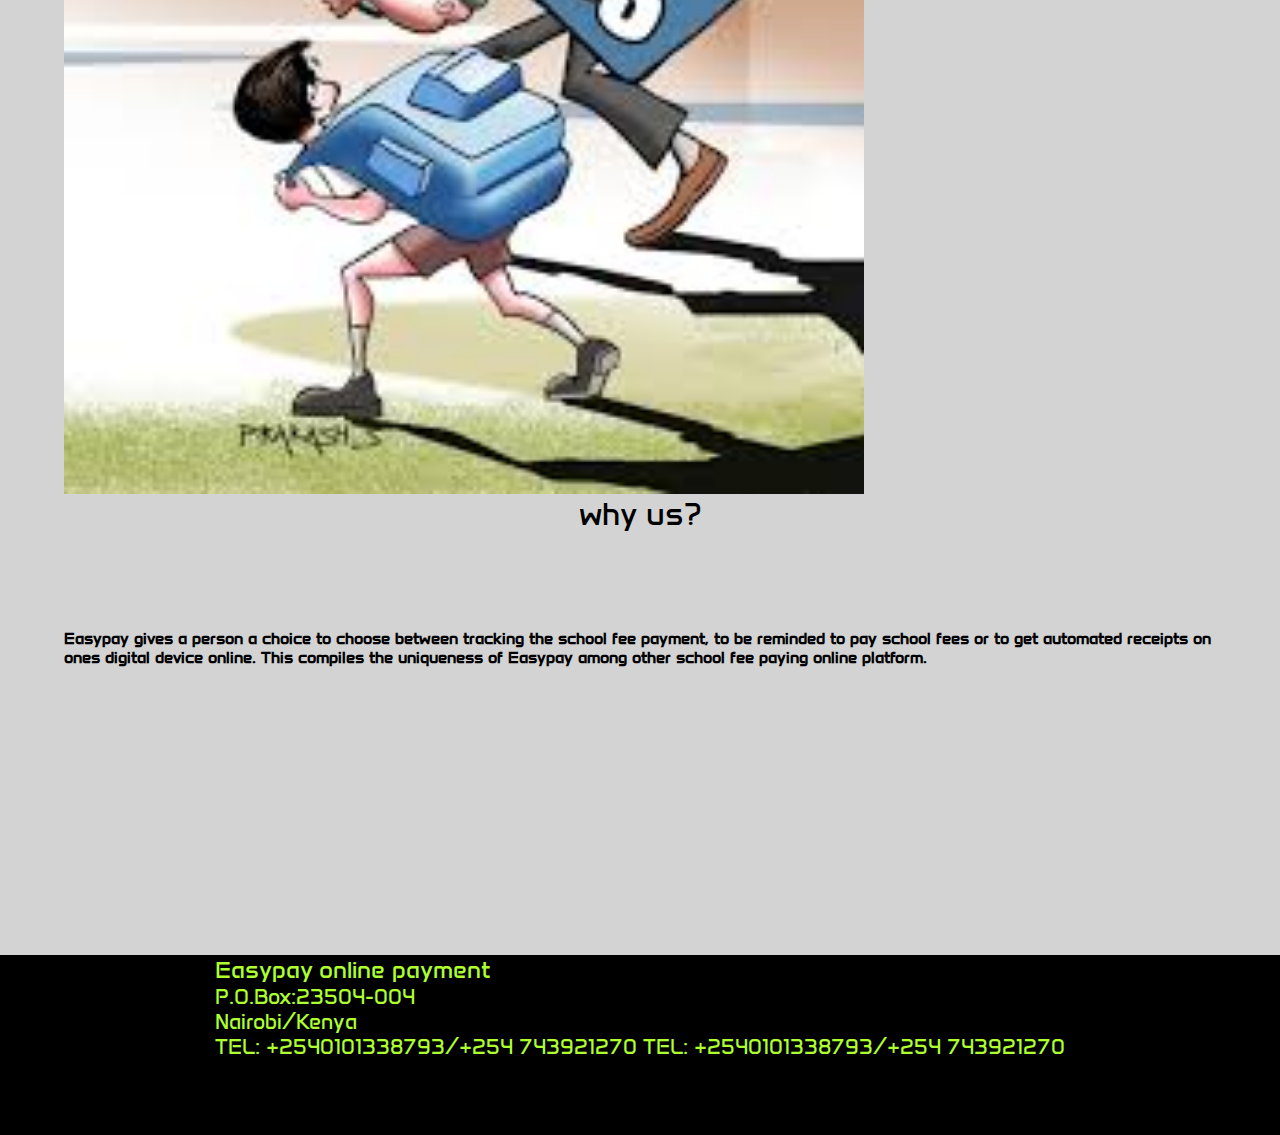
==== commit 6e2f0468: "added a some changes" ====
--- a/index.html
+++ b/index.html
@@ -15,84 +15,92 @@
     <link href="css/style.css" rel="stylesheet" />
   </head>
   <body>
-    <header>
-      <nav class="nav">
-        <div class="container">
-          <div class="nav__container">
-            <div class="nav--left">
-              <img src="images/dear.png" width="120px" />
-            </div>
-            <div class="nav--right">
-              <ul>
-                <li><a href="index.html">Home</a></li>
-                <li><a href="log-in.html">log in</a></li>
-                <li><a href="sign-up.html">sign-up</a></li>
-                <li><a href="registrtion.html">registration</a></li>
-                <li><a href="contact-us.html">Contact</a></li>
-              </ul>
-            </div>
-            <div class="nav__menu">
-              <i class="fa-solid fa-bars"></i>
-            </div>
+    <nav class="nav">
+      <div class="container">
+        <div class="nav__container">
+          <div class="nav--left">
+            <img src="images/dear.png" width="120px" />
+          </div>
+          <div class="nav--right">
+            <ul>
+              <li><a href="index.html">Home</a></li>
+              <li><a href="log-in.html">log in</a></li>
+
+              <li><a href="sign-up.html">sign-up</a></li>
+              <li><a href="registration.html">about-us</li>
+              <li><a href="contact-us.html">Contact</a></li>
+
+            </ul>
+          </div>
+          <div class="nav__menu">
+            <i class="fa-solid fa-bars"></i>
           </div>
         </div>
-      </nav>
-      <section class="hero">
-        <div class="container">
-          <div class="hero__content">
-            <div class="hero__content--right">
-              <h1>Easypay</h1>
-              <p>"focused on making it easier for you and for them"</p>
-            </div>
-            <div class="btn">
-              <button>about us</button>
-            </div>
+      </div>
+    </nav>
+    <section class="hero">
+      <div class="container">
+        <div class="hero__content">
+          <div class="hero__content--right">
+            <h1>Easypay</h1>
+            <p>"focused on making it easier for you and for them"</p>
+          </div>
+          <div class="btn">
+            <button>about us</button>
           </div>
         </div>
-      </section>
+      </div>
+    </section>
 
-      <section class="main">
-        <div class="container">
-          <div class="main__content">
-            <img src="images/child.png" alt="learning tree logo" width="400" />
-            <img src="images/images.jpeg" alt="learning circle" width="800" />
-            <div>
-              <h1>why us?</h1>
-              <p>
-                Easypay gives a person a choice to choose between tracking the
-                school fee payment, to be reminded to pay school fees or to get
-                automated receipts on ones digital device online. This compiles
-                the uniqueness of Easypay among other school fee paying online
-                platform.
-              </p>
-            </div>
+    <section class="main">
+      <div class="container">
+        <div class="main__content">
+          <img src="images/child.png" alt="learning tree logo" width="400" />
+          <img src="images/images.jpeg" alt="learning circle" width="800" />
+          <div>
+            <h1>why us?</h1>
+            <p>
+              Easypay gives a person a choice to choose between tracking the
+              school fee payment, to be reminded to pay school fees or to get
+              automated receipts on ones digital device online. This compiles
+              the uniqueness of Easypay among other school fee paying online
+              platform.
+            </p>
           </div>
         </div>
-      </section>
-      <footer>
-        <div class="footer_cont">
-          <div class="footer___para">
-            <h3>Easypay online payment</h3>
-            <p>P.O.Box:23504-004</p>
-            <div class="head">
-              <p>Nairobi/Kenya</p>
-            </div>
-            <p>
-              <i class="fa-solid fa-phone"></i> TEL: +2540101338793/+254
-              743921270
+      </div>
+    </section>
+    <footer>
+      <div class="footer_cont">
+        <div class="footer___para">
+          <h3>Easypay online payment</h3>
+          <p>P.O.Box:23504-004</p>
+          <div class="head">
+            <p>Nairobi/Kenya</p>
+          </div>
+          <p>
+            <i class="fa-solid fa-phone"></i> TEL: +2540101338793/+254 743921270
 
-              <i class="fa-solid fa-phone"></i> TEL: +2540101338793/+254
-              743921270
-            </p>
+            <i class="fa-solid fa-phone"></i> TEL: +2540101338793/+254
+            743921270
 
-            <div class="social">
-              <i class="fa-brands fa-facebook"></i>
-              <i class="fa-brands fa-instagram"></i>
-              <i class="fa-brands fa-twitter"></i>
-            </div>
+          </p>
+
+          <div class="social">
+            <i class="fa-brands fa-facebook"></i>
+            <i class="fa-brands fa-instagram"></i>
+            <i class="fa-brands fa-twitter"></i>
           </div>
         </div>
-      </footer>
-    </header>
+      </div>
+    </footer>
+
+  </header>
+
+
+  <link href="../css/style.css" rel="stylesheet" />
+</head>
+<body>
+
   </body>
 </html>
--- a/css/style.css
+++ b/css/style.css
@@ -190,15 +190,14 @@
   margin-top: 2%;
   gap: 5%;
 }
-
-.path {
+.about-us__mission .path {
   font-weight: bolder;
   font-size: x-large;
   color: black;
   margin-top: 1%;
   text-align: center;
 }
-.path .h1 {
+.about-us__mission .path .h1 {
   color: #00bf63;
 }
 
@@ -310,6 +309,7 @@
   padding: 2em 7em;
   background-color: black;
   color: white;
+  border-radius: 4em;
 }
 .form .bton:hover {
   color: #00bf63;
--- a/css/style.css
+++ b/css/style.css
@@ -190,15 +190,14 @@
   margin-top: 2%;
   gap: 5%;
 }
-
-.path {
+.about-us__mission .path {
   font-weight: bolder;
   font-size: x-large;
   color: black;
   margin-top: 1%;
   text-align: center;
 }
-.path .h1 {
+.about-us__mission .path .h1 {
   color: #00bf63;
 }
 
@@ -310,6 +309,7 @@
   padding: 2em 7em;
   background-color: black;
   color: white;
+  border-radius: 4em;
 }
 .form .bton:hover {
   color: #00bf63;
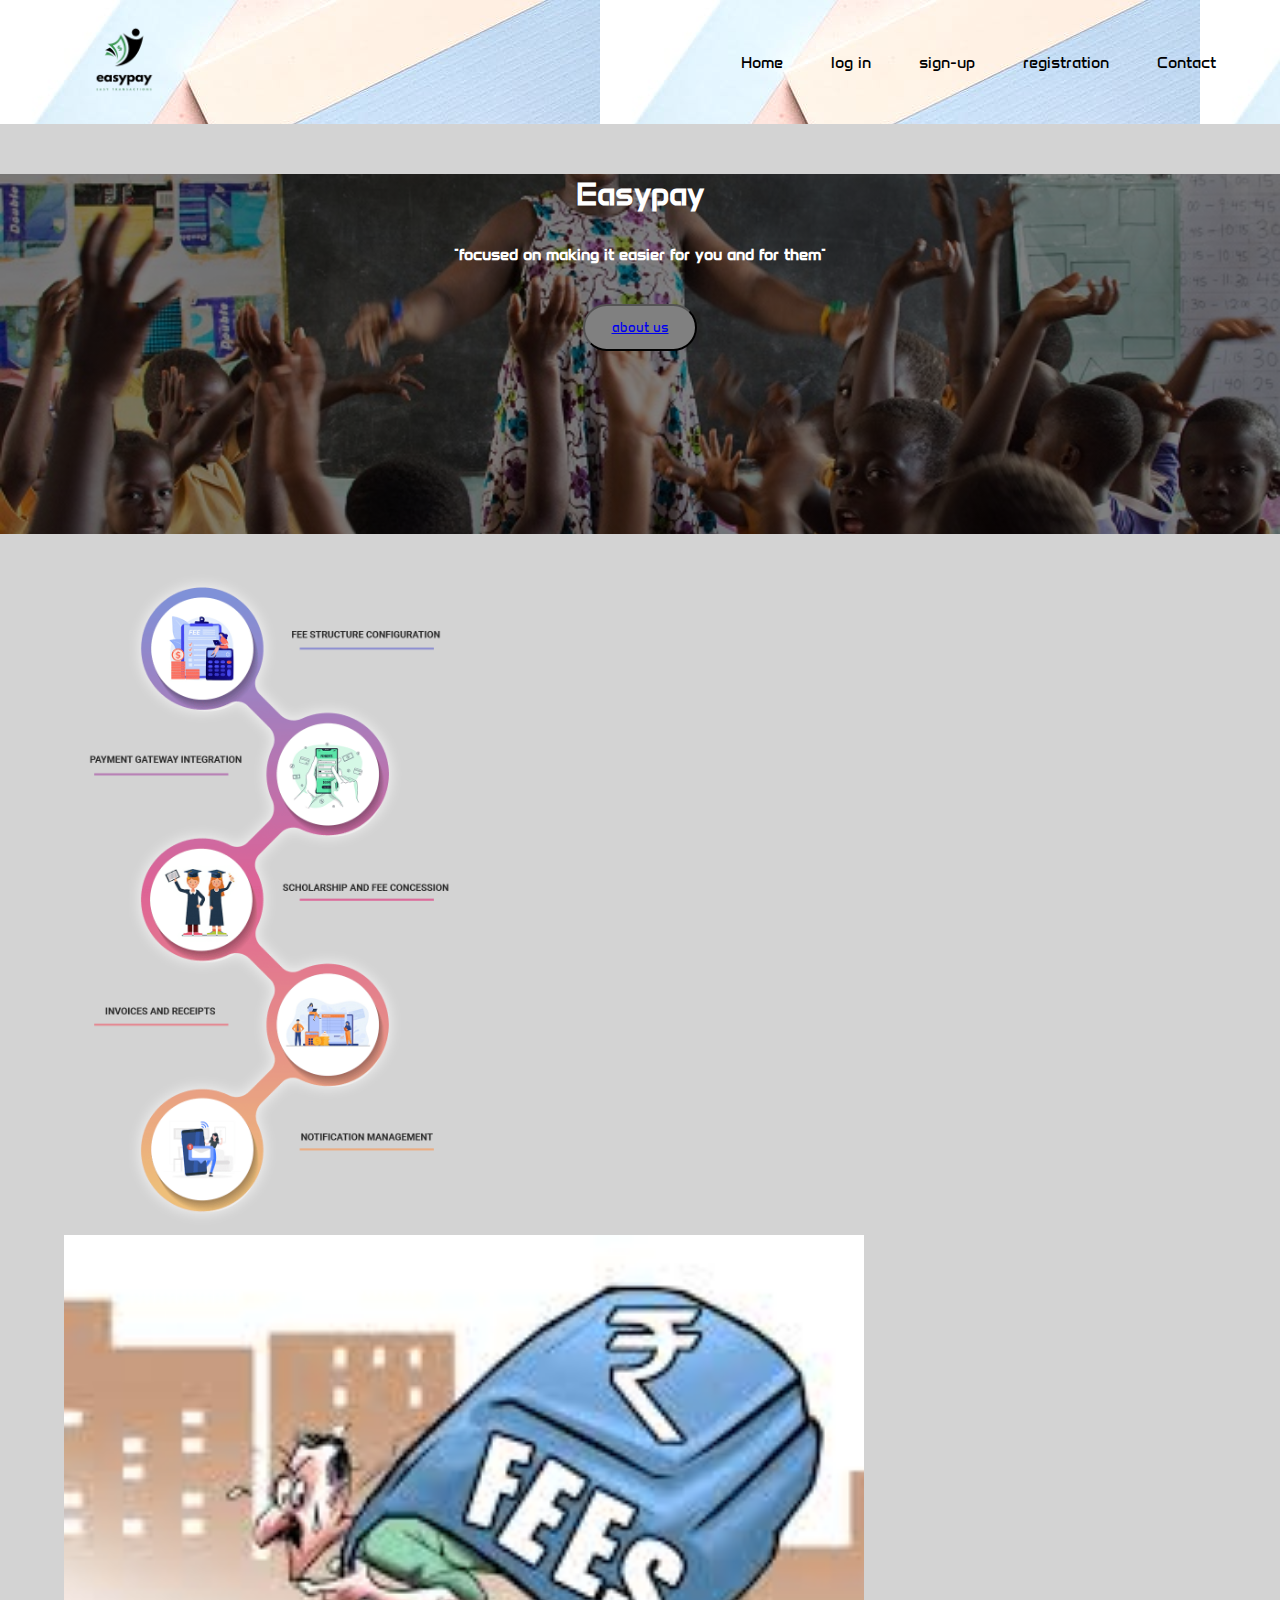
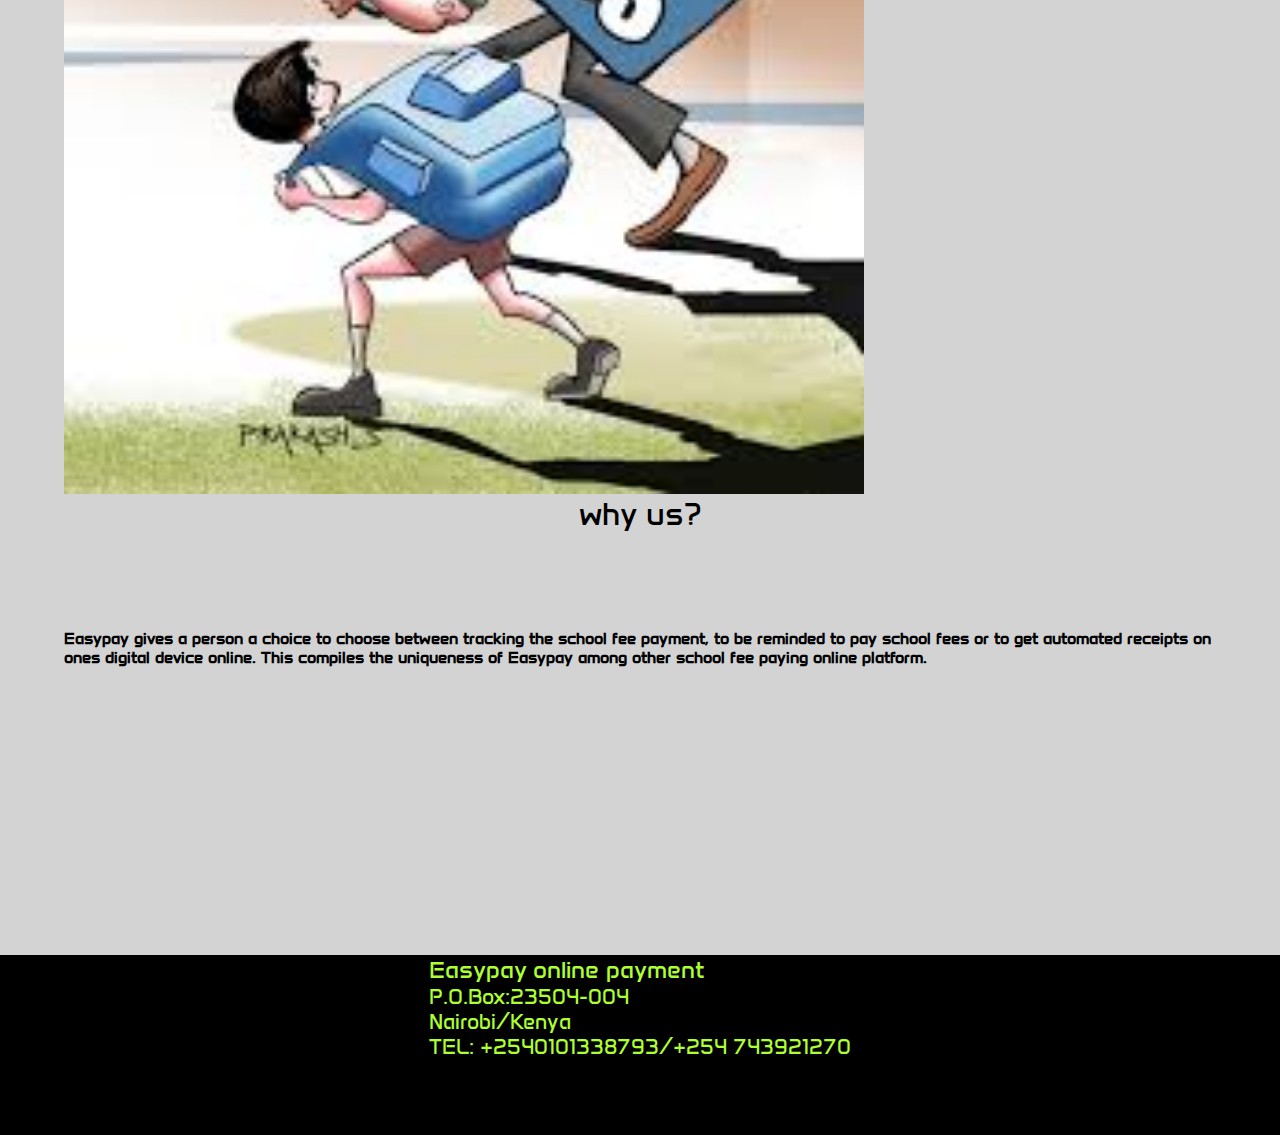
==== commit a8a525fa: "added a some changes" ====
--- a/index.html
+++ b/index.html
@@ -27,7 +27,9 @@
               <li><a href="log-in.html">log in</a></li>
 
               <li><a href="sign-up.html">sign-up</a></li>
-              <li><a href="registration.html">about-us</li>
+              <!-- <li><a href="about-us.html">about-us</li> -->
+                <li><a href="registration.html">registration</a></li>
+
               <li><a href="contact-us.html">Contact</a></li>
 
             </ul>
@@ -46,7 +48,7 @@
             <p>"focused on making it easier for you and for them"</p>
           </div>
           <div class="btn">
-            <button>about us</button>
+            <button> <a href="about-us.html">about us</a></button>
           </div>
         </div>
       </div>
@@ -80,9 +82,7 @@
           </div>
           <p>
             <i class="fa-solid fa-phone"></i> TEL: +2540101338793/+254 743921270
-
-            <i class="fa-solid fa-phone"></i> TEL: +2540101338793/+254
-            743921270
+          
 
           </p>
 
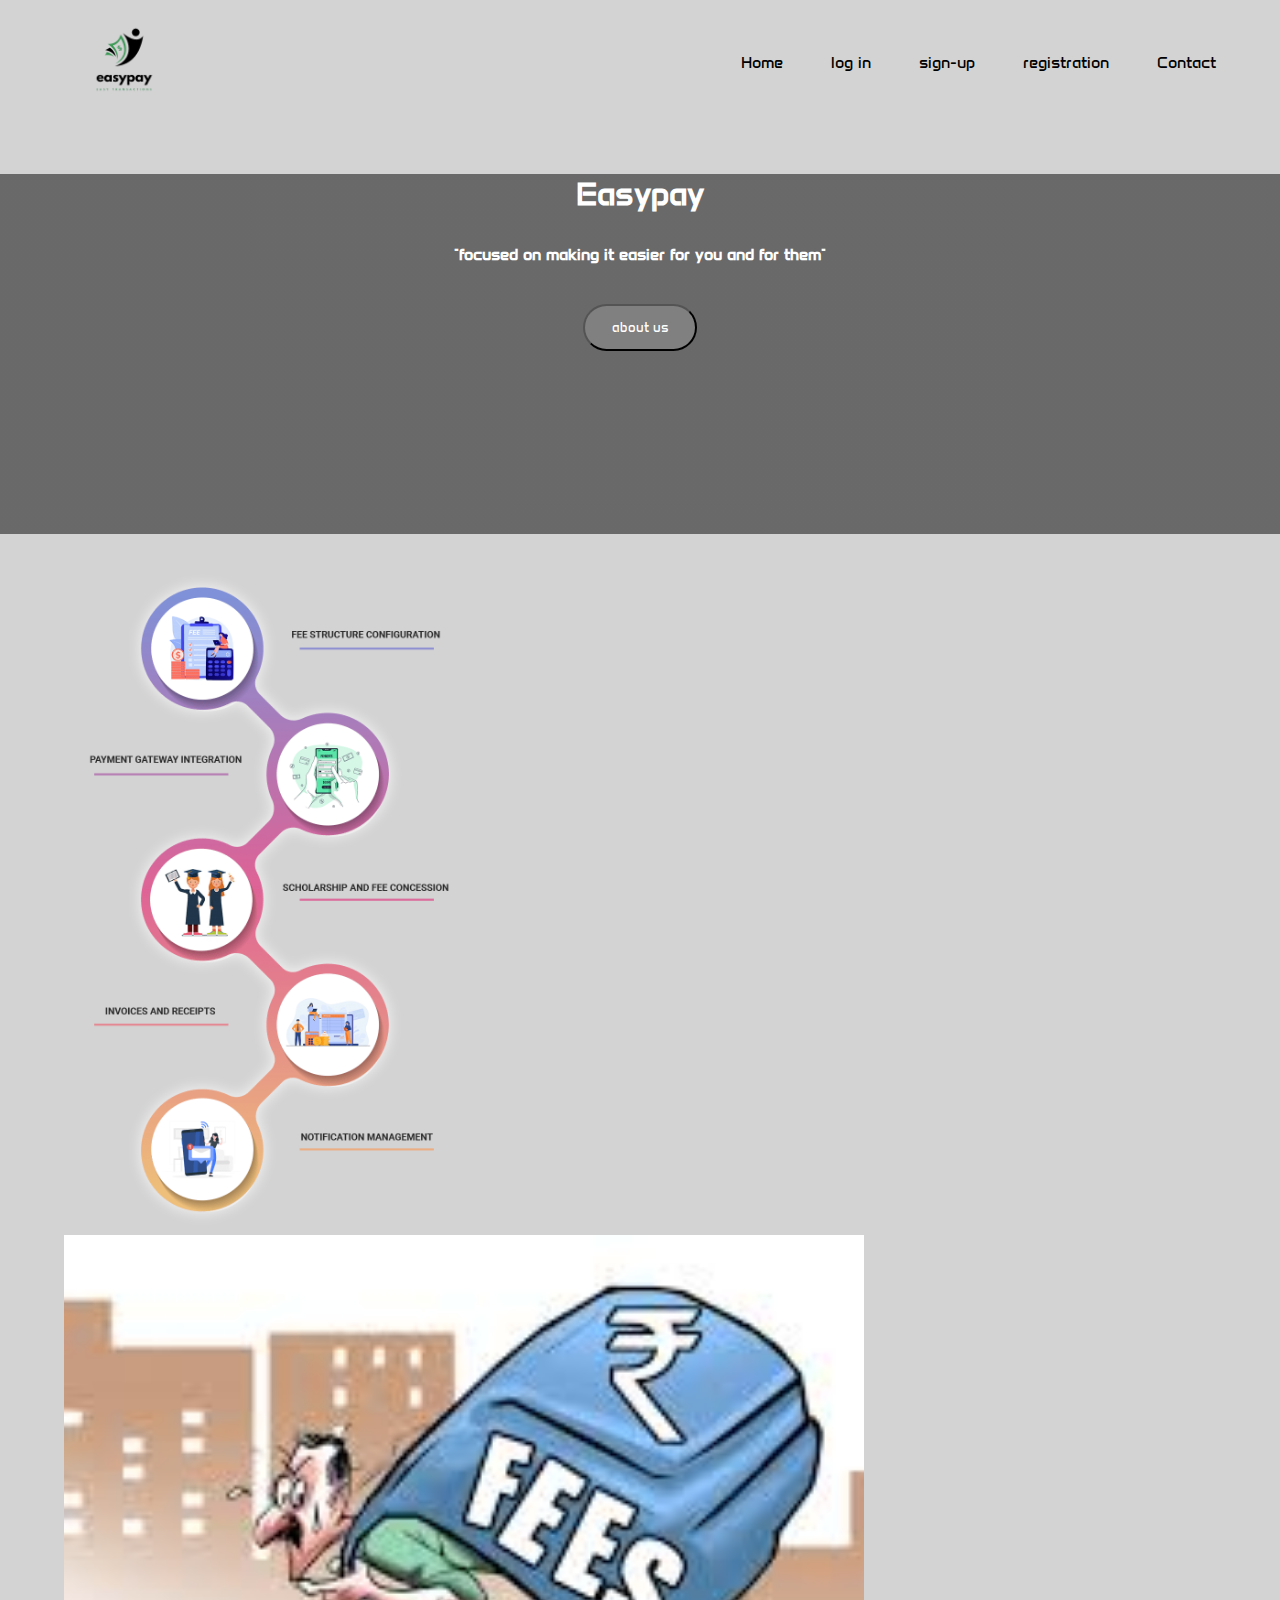
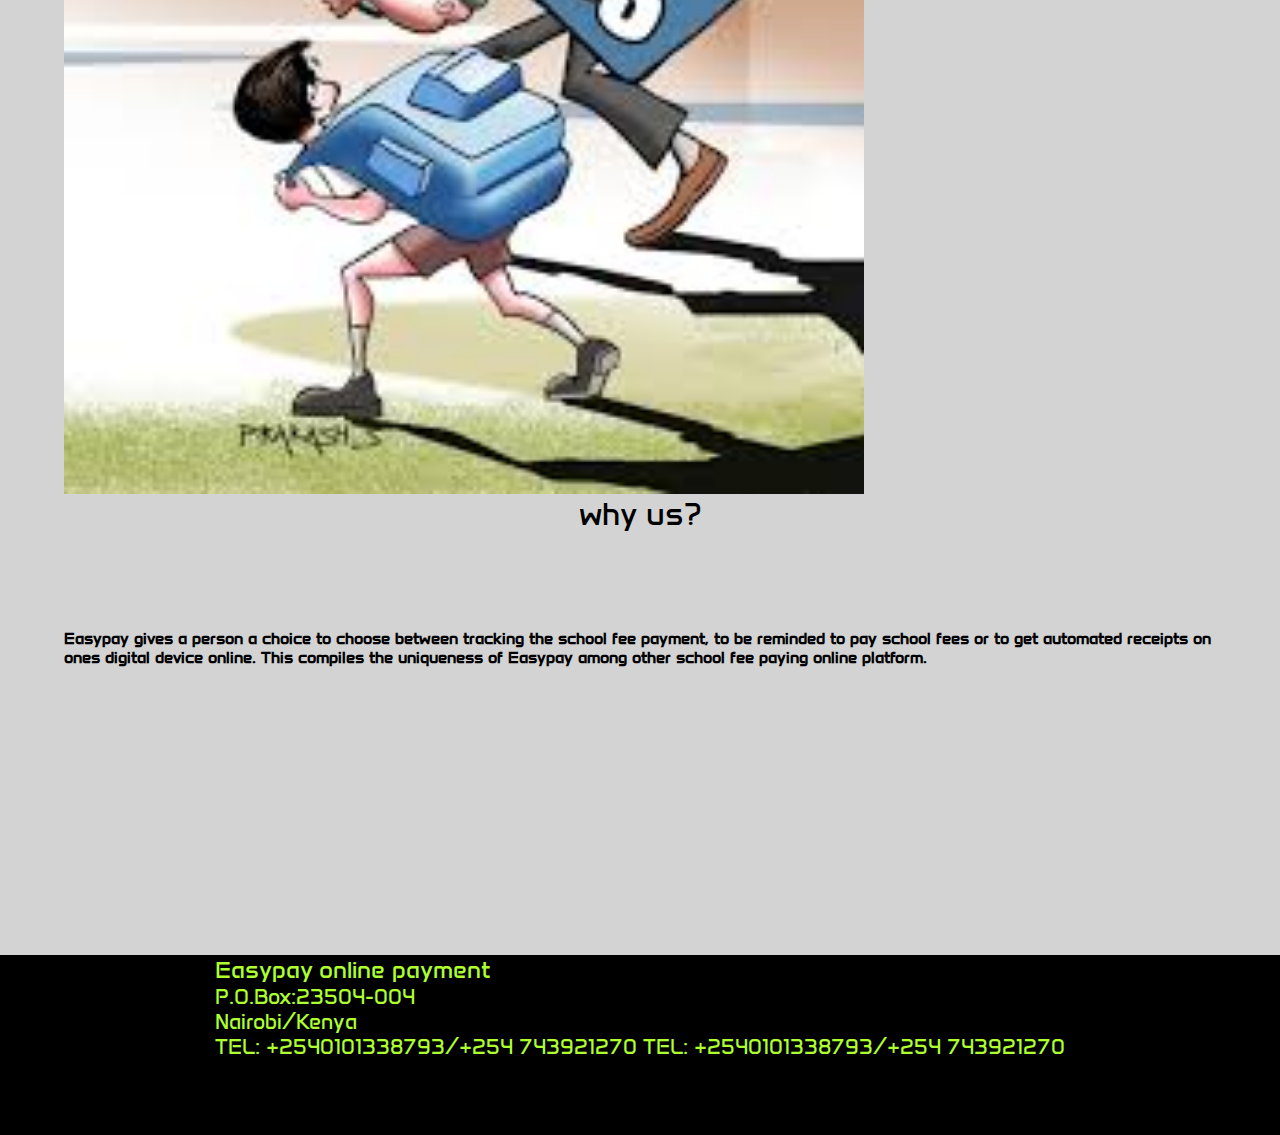
==== commit 380ce81d: "Merge pull request #14 from zulfero/zulfero" ====
--- a/index.html
+++ b/index.html
@@ -15,92 +15,84 @@
     <link href="css/style.css" rel="stylesheet" />
   </head>
   <body>
-    <nav class="nav">
-      <div class="container">
-        <div class="nav__container">
-          <div class="nav--left">
-            <img src="images/dear.png" width="120px" />
-          </div>
-          <div class="nav--right">
-            <ul>
-              <li><a href="index.html">Home</a></li>
-              <li><a href="log-in.html">log in</a></li>
-
-              <li><a href="sign-up.html">sign-up</a></li>
-              <!-- <li><a href="about-us.html">about-us</li> -->
-                <li><a href="registration.html">registration</a></li>
-
-              <li><a href="contact-us.html">Contact</a></li>
-
-            </ul>
-          </div>
-          <div class="nav__menu">
-            <i class="fa-solid fa-bars"></i>
+    <header>
+      <nav class="nav">
+        <div class="container">
+          <div class="nav__container">
+            <div class="nav--left">
+              <img src="images/dear.png" width="120px" />
+            </div>
+            <div class="nav--right">
+              <ul>
+                <li><a href="index.html">Home</a></li>
+                <li><a href="log-in.html">log in</a></li>
+                <li><a href="sign-up.html">sign-up</a></li>
+                <li><a href="registrtion.html">registration</a></li>
+                <li><a href="contact-us.html">Contact</a></li>
+              </ul>
+            </div>
+            <div class="nav__menu">
+              <i class="fa-solid fa-bars"></i>
+            </div>
           </div>
         </div>
-      </div>
-    </nav>
-    <section class="hero">
-      <div class="container">
-        <div class="hero__content">
-          <div class="hero__content--right">
-            <h1>Easypay</h1>
-            <p>"focused on making it easier for you and for them"</p>
-          </div>
-          <div class="btn">
-            <button> <a href="about-us.html">about us</a></button>
+      </nav>
+      <section class="hero">
+        <div class="container">
+          <div class="hero__content">
+            <div class="hero__content--right">
+              <h1>Easypay</h1>
+              <p>"focused on making it easier for you and for them"</p>
+            </div>
+            <div class="btn">
+              <button>about us</button>
+            </div>
           </div>
         </div>
-      </div>
-    </section>
+      </section>
 
-    <section class="main">
-      <div class="container">
-        <div class="main__content">
-          <img src="images/child.png" alt="learning tree logo" width="400" />
-          <img src="images/images.jpeg" alt="learning circle" width="800" />
-          <div>
-            <h1>why us?</h1>
-            <p>
-              Easypay gives a person a choice to choose between tracking the
-              school fee payment, to be reminded to pay school fees or to get
-              automated receipts on ones digital device online. This compiles
-              the uniqueness of Easypay among other school fee paying online
-              platform.
-            </p>
+      <section class="main">
+        <div class="container">
+          <div class="main__content">
+            <img src="images/child.png" alt="learning tree logo" width="400" />
+            <img src="images/images.jpeg" alt="learning circle" width="800" />
+            <div>
+              <h1>why us?</h1>
+              <p>
+                Easypay gives a person a choice to choose between tracking the
+                school fee payment, to be reminded to pay school fees or to get
+                automated receipts on ones digital device online. This compiles
+                the uniqueness of Easypay among other school fee paying online
+                platform.
+              </p>
+            </div>
           </div>
         </div>
-      </div>
-    </section>
-    <footer>
-      <div class="footer_cont">
-        <div class="footer___para">
-          <h3>Easypay online payment</h3>
-          <p>P.O.Box:23504-004</p>
-          <div class="head">
-            <p>Nairobi/Kenya</p>
-          </div>
-          <p>
-            <i class="fa-solid fa-phone"></i> TEL: +2540101338793/+254 743921270
-          
+      </section>
+      <footer>
+        <div class="footer_cont">
+          <div class="footer___para">
+            <h3>Easypay online payment</h3>
+            <p>P.O.Box:23504-004</p>
+            <div class="head">
+              <p>Nairobi/Kenya</p>
+            </div>
+            <p>
+              <i class="fa-solid fa-phone"></i> TEL: +2540101338793/+254
+              743921270
 
-          </p>
+              <i class="fa-solid fa-phone"></i> TEL: +2540101338793/+254
+              743921270
+            </p>
 
-          <div class="social">
-            <i class="fa-brands fa-facebook"></i>
-            <i class="fa-brands fa-instagram"></i>
-            <i class="fa-brands fa-twitter"></i>
+            <div class="social">
+              <i class="fa-brands fa-facebook"></i>
+              <i class="fa-brands fa-instagram"></i>
+              <i class="fa-brands fa-twitter"></i>
+            </div>
           </div>
         </div>
-      </div>
-    </footer>
-
-  </header>
-
-
-  <link href="../css/style.css" rel="stylesheet" />
-</head>
-<body>
-
+      </footer>
+    </header>
   </body>
 </html>
--- a/css/style.css
+++ b/css/style.css
@@ -1,6 +1,6 @@
 @import url("https://fonts.googleapis.com/css2?family=Anta&family=Kanit:wght@400;700&family=Roboto+Mono:ital,wght@0,100..700;1,100..700&display=swap");
 .nav {
-  background: url("../../../../../images/project images/background.jpeg");
+  background: url("images/project images/background.jpeg");
 }
 .nav__container {
   display: flex;
@@ -43,7 +43,7 @@
 }
 .hero {
   height: 40vh;
-  background: linear-gradient(rgba(0, 0, 0, 0.5), rgba(0, 0, 0, 0.5)), url("../../../images/edu.jpg") no-repeat center center/cover;
+  background: linear-gradient(rgba(0, 0, 0, 0.5), rgba(0, 0, 0, 0.5)), url("images/edu.jpg") no-repeat center center/cover;
   margin-top: 3em;
 }
 
@@ -151,7 +151,7 @@
 }
 
 .about__us {
-  background-image: url("../../../images/pexels-rfstudio-3810792.jpg");
+  background-image: url("images/pexels-rfstudio-3810792.jpg");
   background-repeat: no-repeat;
   background-position: center;
   background-size: cover;
@@ -190,14 +190,15 @@
   margin-top: 2%;
   gap: 5%;
 }
-.about-us__mission .path {
+
+.path {
   font-weight: bolder;
   font-size: x-large;
   color: black;
   margin-top: 1%;
   text-align: center;
 }
-.about-us__mission .path .h1 {
+.path .h1 {
   color: #00bf63;
 }
 
@@ -309,14 +310,13 @@
   padding: 2em 7em;
   background-color: black;
   color: white;
-  border-radius: 4em;
 }
 .form .bton:hover {
   color: #00bf63;
 }
 
 .register {
-  background: linear-gradient(rgba(0, 0, 0, 0.5), rgba(0, 0, 0, 0.5)), url("../../../images/reg.jpeg") no-repeat center center/cover;
+  background: linear-gradient(rgba(0, 0, 0, 0.5), rgba(0, 0, 0, 0.5)), url("images/reg.jpeg") no-repeat center center/cover;
   height: 100vh;
 }
 .register__container {
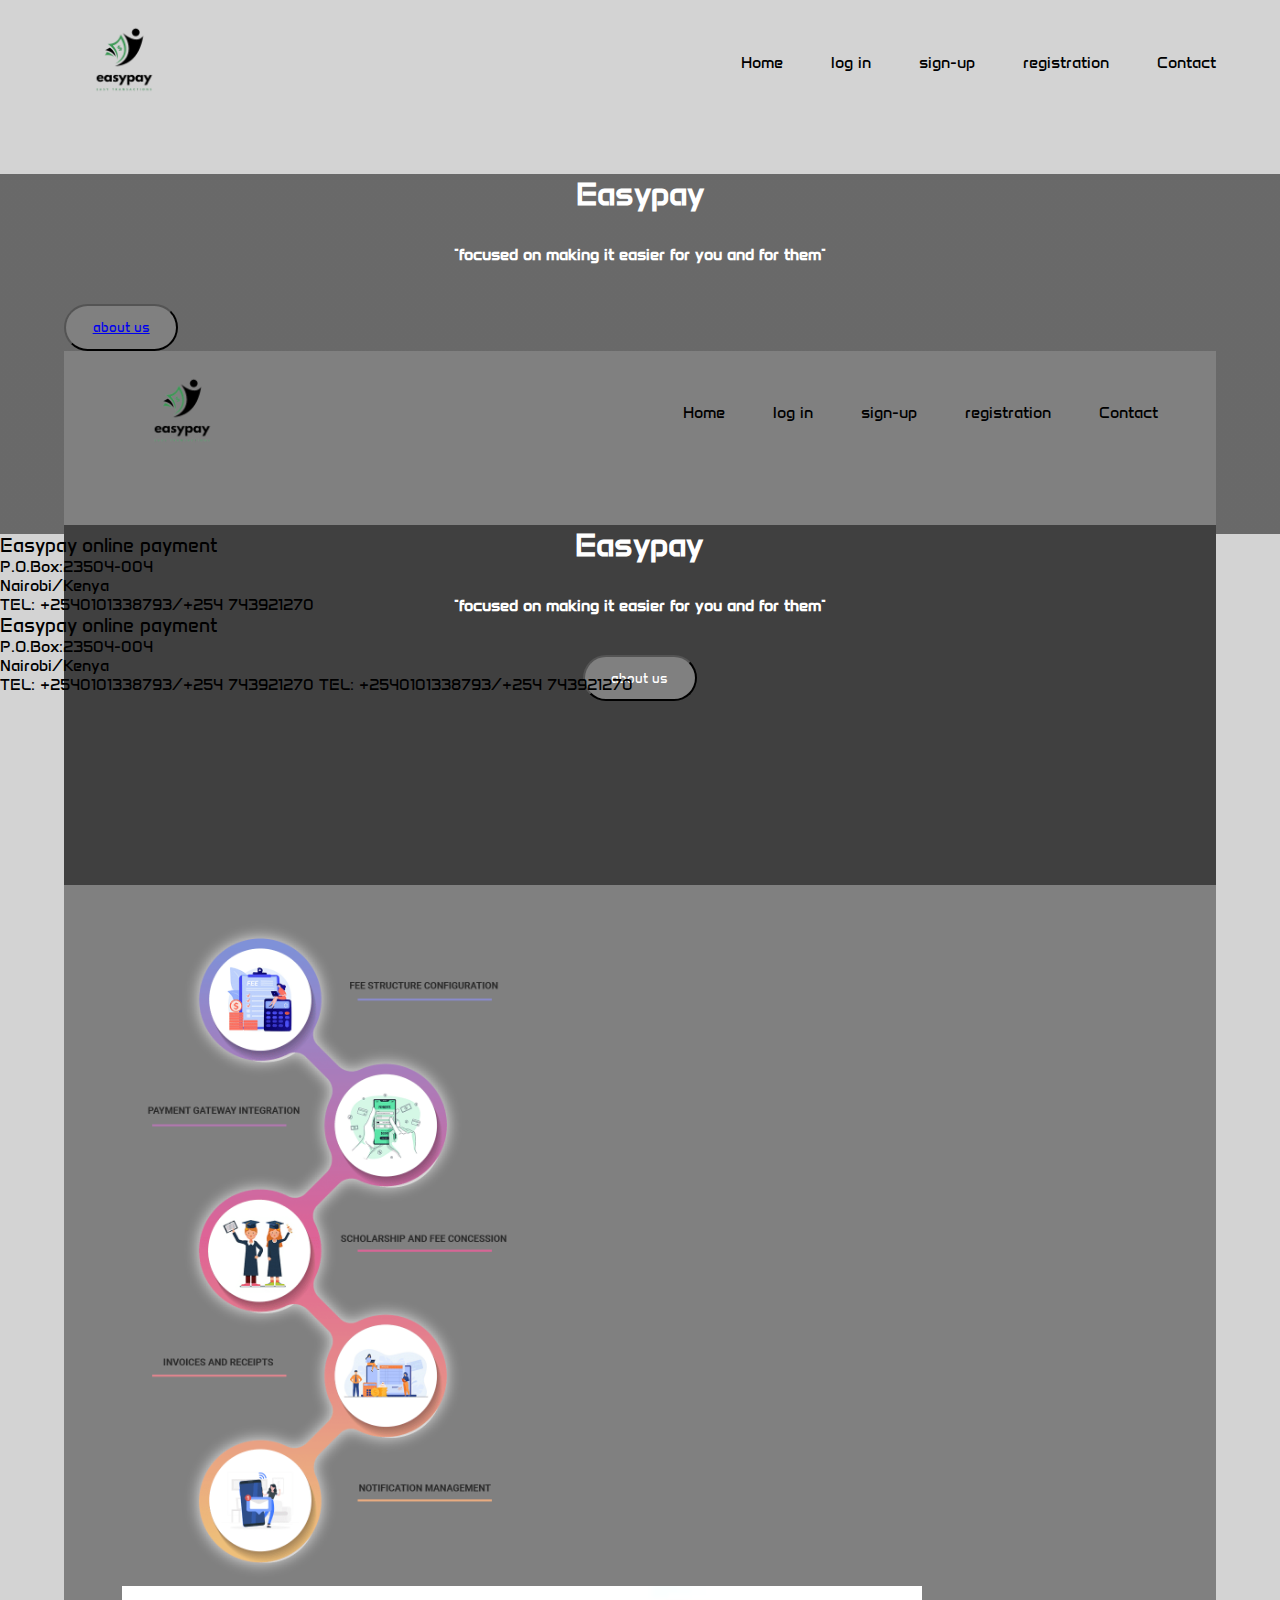
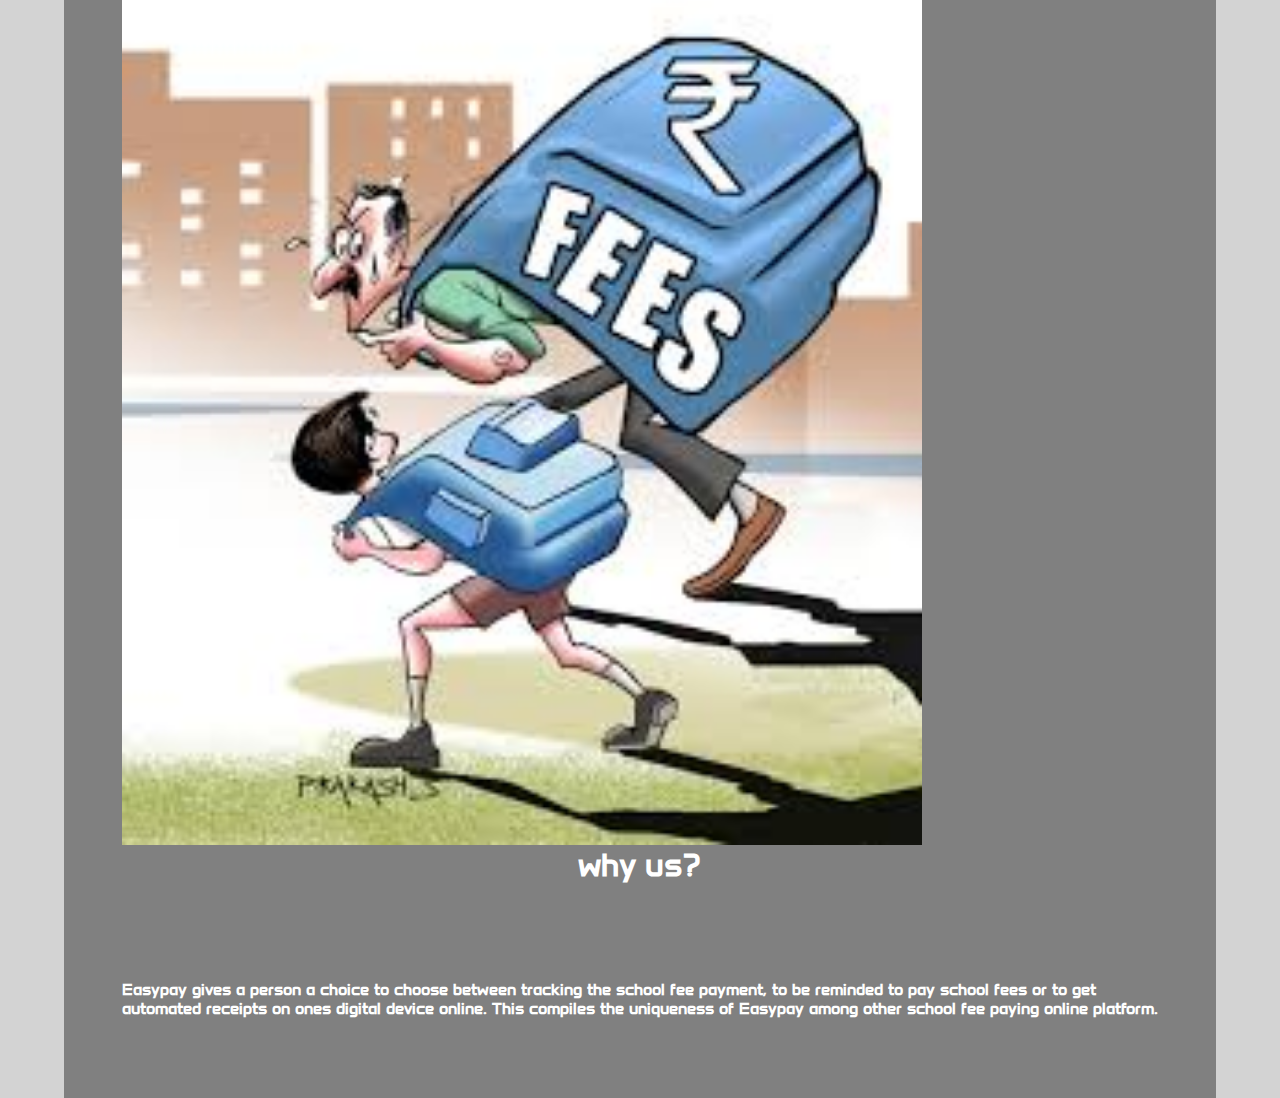
==== commit 60726846: "Merge branch 'development' into mwas" ====
--- a/index.html
+++ b/index.html
@@ -15,6 +15,41 @@
     <link href="css/style.css" rel="stylesheet" />
   </head>
   <body>
+
+    <nav class="nav">
+      <div class="container">
+        <div class="nav__container">
+          <div class="nav--left">
+            <img src="images/dear.png" width="120px" />
+          </div>
+          <div class="nav--right">
+            <ul>
+              <li><a href="index.html">Home</a></li>
+              <li><a href="log-in.html">log in</a></li>
+
+              <li><a href="sign-up.html">sign-up</a></li>
+              <!-- <li><a href="about-us.html">about-us</li> -->
+                <li><a href="registration.html">registration</a></li>
+
+              <li><a href="contact-us.html">Contact</a></li>
+
+            </ul>
+          </div>
+          <div class="nav__menu">
+            <i class="fa-solid fa-bars"></i>
+          </div>
+        </div>
+      </div>
+    </nav>
+    <section class="hero">
+      <div class="container">
+        <div class="hero__content">
+          <div class="hero__content--right">
+            <h1>Easypay</h1>
+            <p>"focused on making it easier for you and for them"</p>
+          </div>
+          <div class="btn">
+            <button> <a href="about-us.html">about us</a></button>
     <header>
       <nav class="nav">
         <div class="container">
@@ -68,6 +103,21 @@
             </div>
           </div>
         </div>
+
+      </div>
+    </section>
+    <footer>
+      <div class="footer_cont">
+        <div class="footer___para">
+          <h3>Easypay online payment</h3>
+          <p>P.O.Box:23504-004</p>
+          <div class="head">
+            <p>Nairobi/Kenya</p>
+          </div>
+          <p>
+            <i class="fa-solid fa-phone"></i> TEL: +2540101338793/+254 743921270
+          
+
       </section>
       <footer>
         <div class="footer_cont">
@@ -80,6 +130,7 @@
             <p>
               <i class="fa-solid fa-phone"></i> TEL: +2540101338793/+254
               743921270
+
 
               <i class="fa-solid fa-phone"></i> TEL: +2540101338793/+254
               743921270
--- a/css/style.css
+++ b/css/style.css
@@ -189,16 +189,20 @@
   flex-wrap: wrap;
   margin-top: 2%;
   gap: 5%;
-}
+.about-us__mission .path {
 
 .path {
+
   font-weight: bolder;
   font-size: x-large;
   color: black;
   margin-top: 1%;
   text-align: center;
 }
+
+.about-us__mission .path .h1 {
 .path .h1 {
+
   color: #00bf63;
 }
 
@@ -310,6 +314,7 @@
   padding: 2em 7em;
   background-color: black;
   color: white;
+  border-radius: 4em;
 }
 .form .bton:hover {
   color: #00bf63;
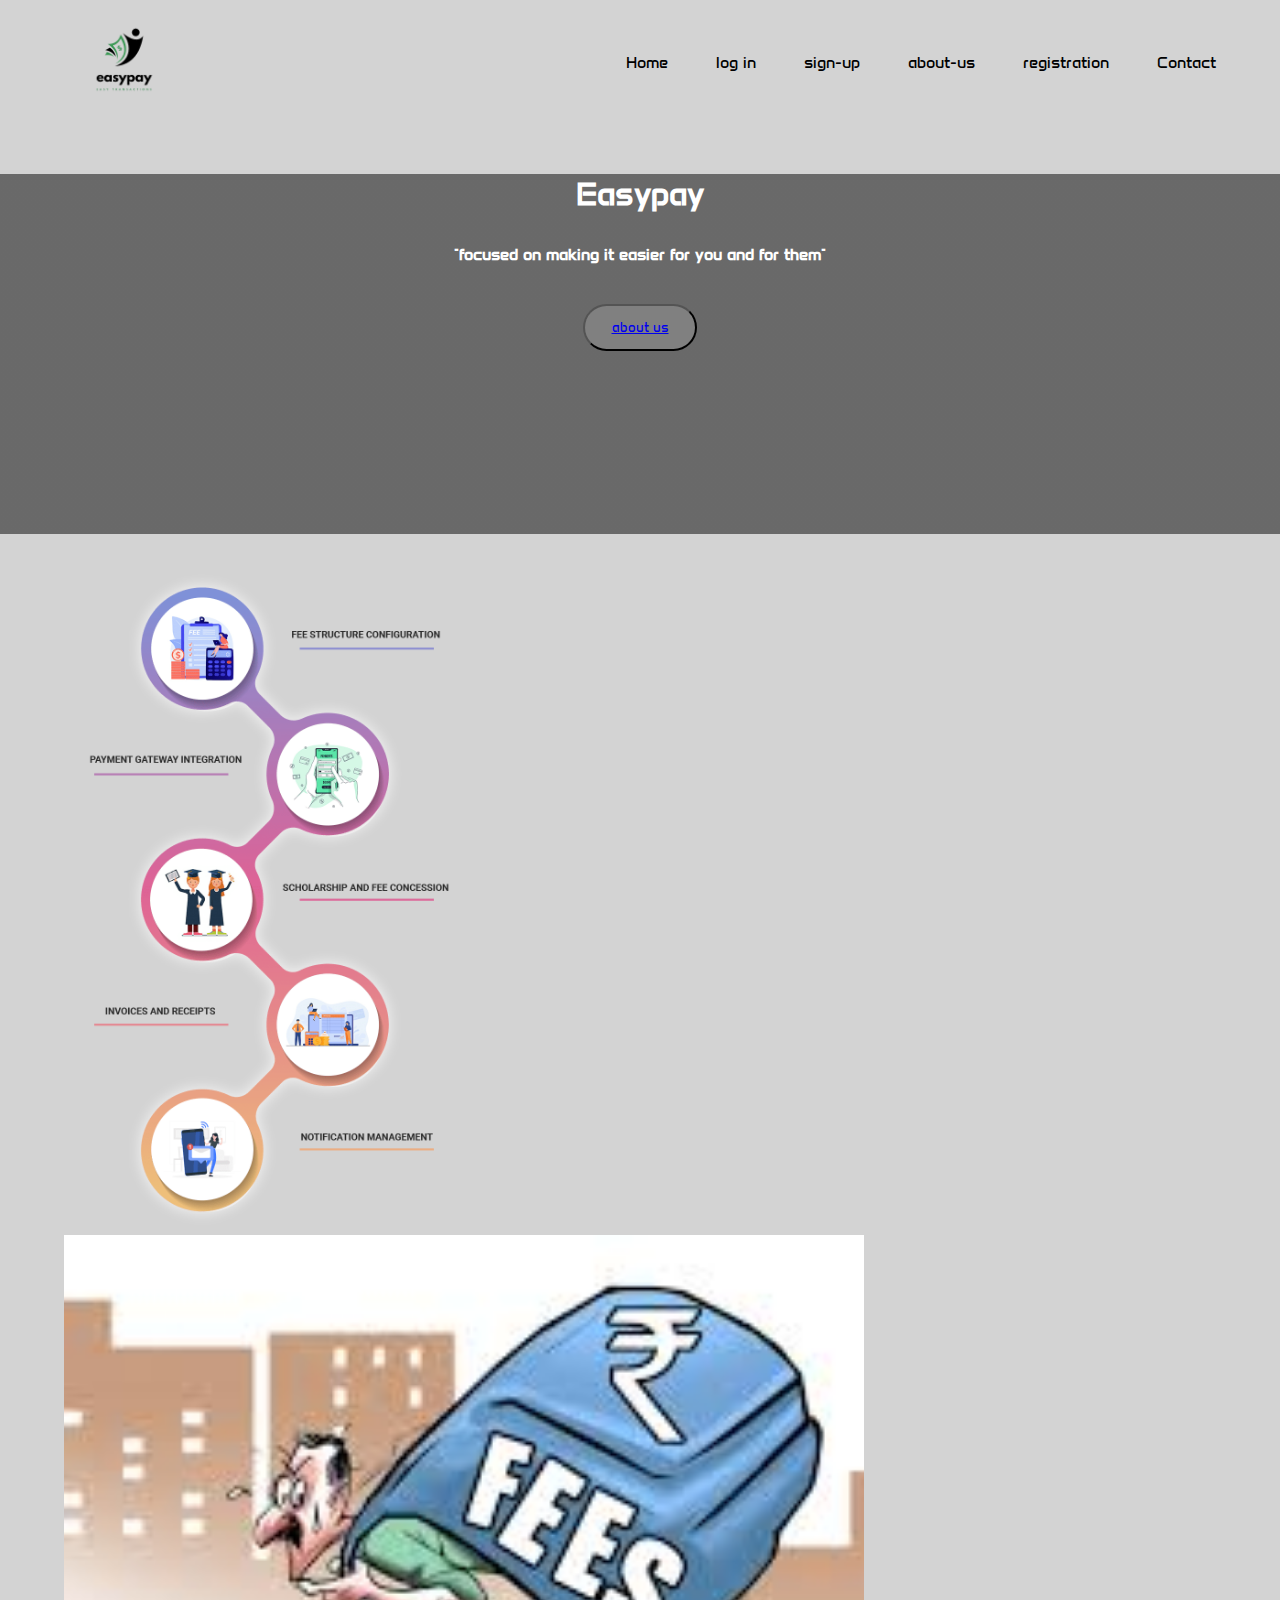
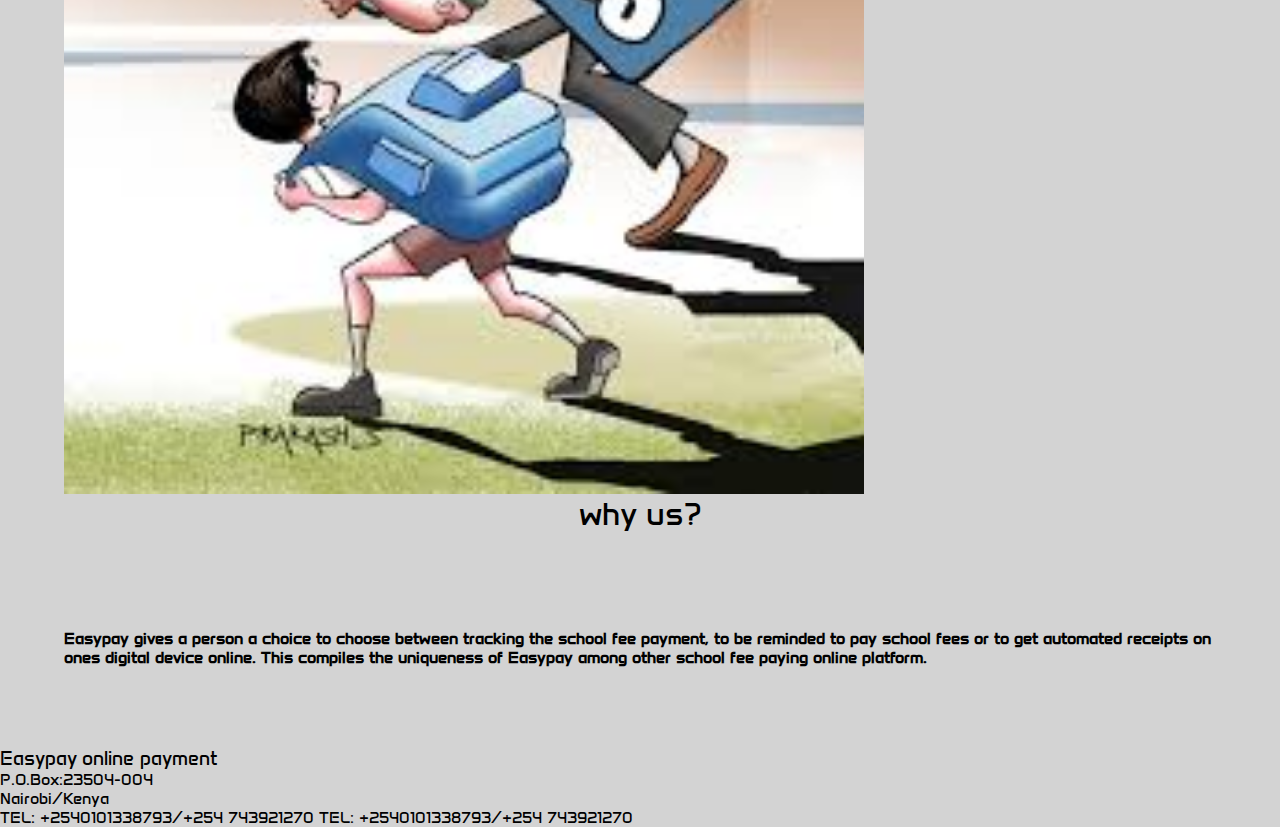
==== commit ed543c9a: "modified a few mistakes" ====
--- a/index.html
+++ b/index.html
@@ -15,7 +15,6 @@
     <link href="css/style.css" rel="stylesheet" />
   </head>
   <body>
-
     <nav class="nav">
       <div class="container">
         <div class="nav__container">
@@ -26,13 +25,10 @@
             <ul>
               <li><a href="index.html">Home</a></li>
               <li><a href="log-in.html">log in</a></li>
-
               <li><a href="sign-up.html">sign-up</a></li>
-              <!-- <li><a href="about-us.html">about-us</li> -->
-                <li><a href="registration.html">registration</a></li>
-
+              <li><a href="about-us.html">about-us</a></li>
+              <li><a href="registration.html">registration</a></li>
               <li><a href="contact-us.html">Contact</a></li>
-
             </ul>
           </div>
           <div class="nav__menu">
@@ -49,76 +45,31 @@
             <p>"focused on making it easier for you and for them"</p>
           </div>
           <div class="btn">
-            <button> <a href="about-us.html">about us</a></button>
-    <header>
-      <nav class="nav">
-        <div class="container">
-          <div class="nav__container">
-            <div class="nav--left">
-              <img src="images/dear.png" width="120px" />
-            </div>
-            <div class="nav--right">
-              <ul>
-                <li><a href="index.html">Home</a></li>
-                <li><a href="log-in.html">log in</a></li>
-                <li><a href="sign-up.html">sign-up</a></li>
-                <li><a href="registrtion.html">registration</a></li>
-                <li><a href="contact-us.html">Contact</a></li>
-              </ul>
-            </div>
-            <div class="nav__menu">
-              <i class="fa-solid fa-bars"></i>
-            </div>
+            <button><a href="about-us.html">about us</a></button>
           </div>
         </div>
-      </nav>
-      <section class="hero">
-        <div class="container">
-          <div class="hero__content">
-            <div class="hero__content--right">
-              <h1>Easypay</h1>
-              <p>"focused on making it easier for you and for them"</p>
-            </div>
-            <div class="btn">
-              <button>about us</button>
-            </div>
+      </div>
+    </section>
+
+    <section class="main">
+      <div class="container">
+        <div class="main__content">
+          <img src="images/child.png" alt="learning tree logo" width="400" />
+          <img src="images/images.jpeg" alt="learning circle" width="800" />
+          <div>
+            <h1>why us?</h1>
+            <p>
+              Easypay gives a person a choice to choose between tracking the
+              school fee payment, to be reminded to pay school fees or to get
+              automated receipts on ones digital device online. This compiles
+              the uniqueness of Easypay among other school fee paying online
+              platform.
+            </p>
           </div>
         </div>
-      </section>
-
-      <section class="main">
-        <div class="container">
-          <div class="main__content">
-            <img src="images/child.png" alt="learning tree logo" width="400" />
-            <img src="images/images.jpeg" alt="learning circle" width="800" />
-            <div>
-              <h1>why us?</h1>
-              <p>
-                Easypay gives a person a choice to choose between tracking the
-                school fee payment, to be reminded to pay school fees or to get
-                automated receipts on ones digital device online. This compiles
-                the uniqueness of Easypay among other school fee paying online
-                platform.
-              </p>
-            </div>
-          </div>
-        </div>
-
       </div>
     </section>
-    <footer>
-      <div class="footer_cont">
-        <div class="footer___para">
-          <h3>Easypay online payment</h3>
-          <p>P.O.Box:23504-004</p>
-          <div class="head">
-            <p>Nairobi/Kenya</p>
-          </div>
-          <p>
-            <i class="fa-solid fa-phone"></i> TEL: +2540101338793/+254 743921270
-          
-
-      </section>
+    <section>
       <footer>
         <div class="footer_cont">
           <div class="footer___para">
@@ -130,7 +81,6 @@
             <p>
               <i class="fa-solid fa-phone"></i> TEL: +2540101338793/+254
               743921270
-
 
               <i class="fa-solid fa-phone"></i> TEL: +2540101338793/+254
               743921270
@@ -144,6 +94,6 @@
           </div>
         </div>
       </footer>
-    </header>
+    </section>
   </body>
 </html>
